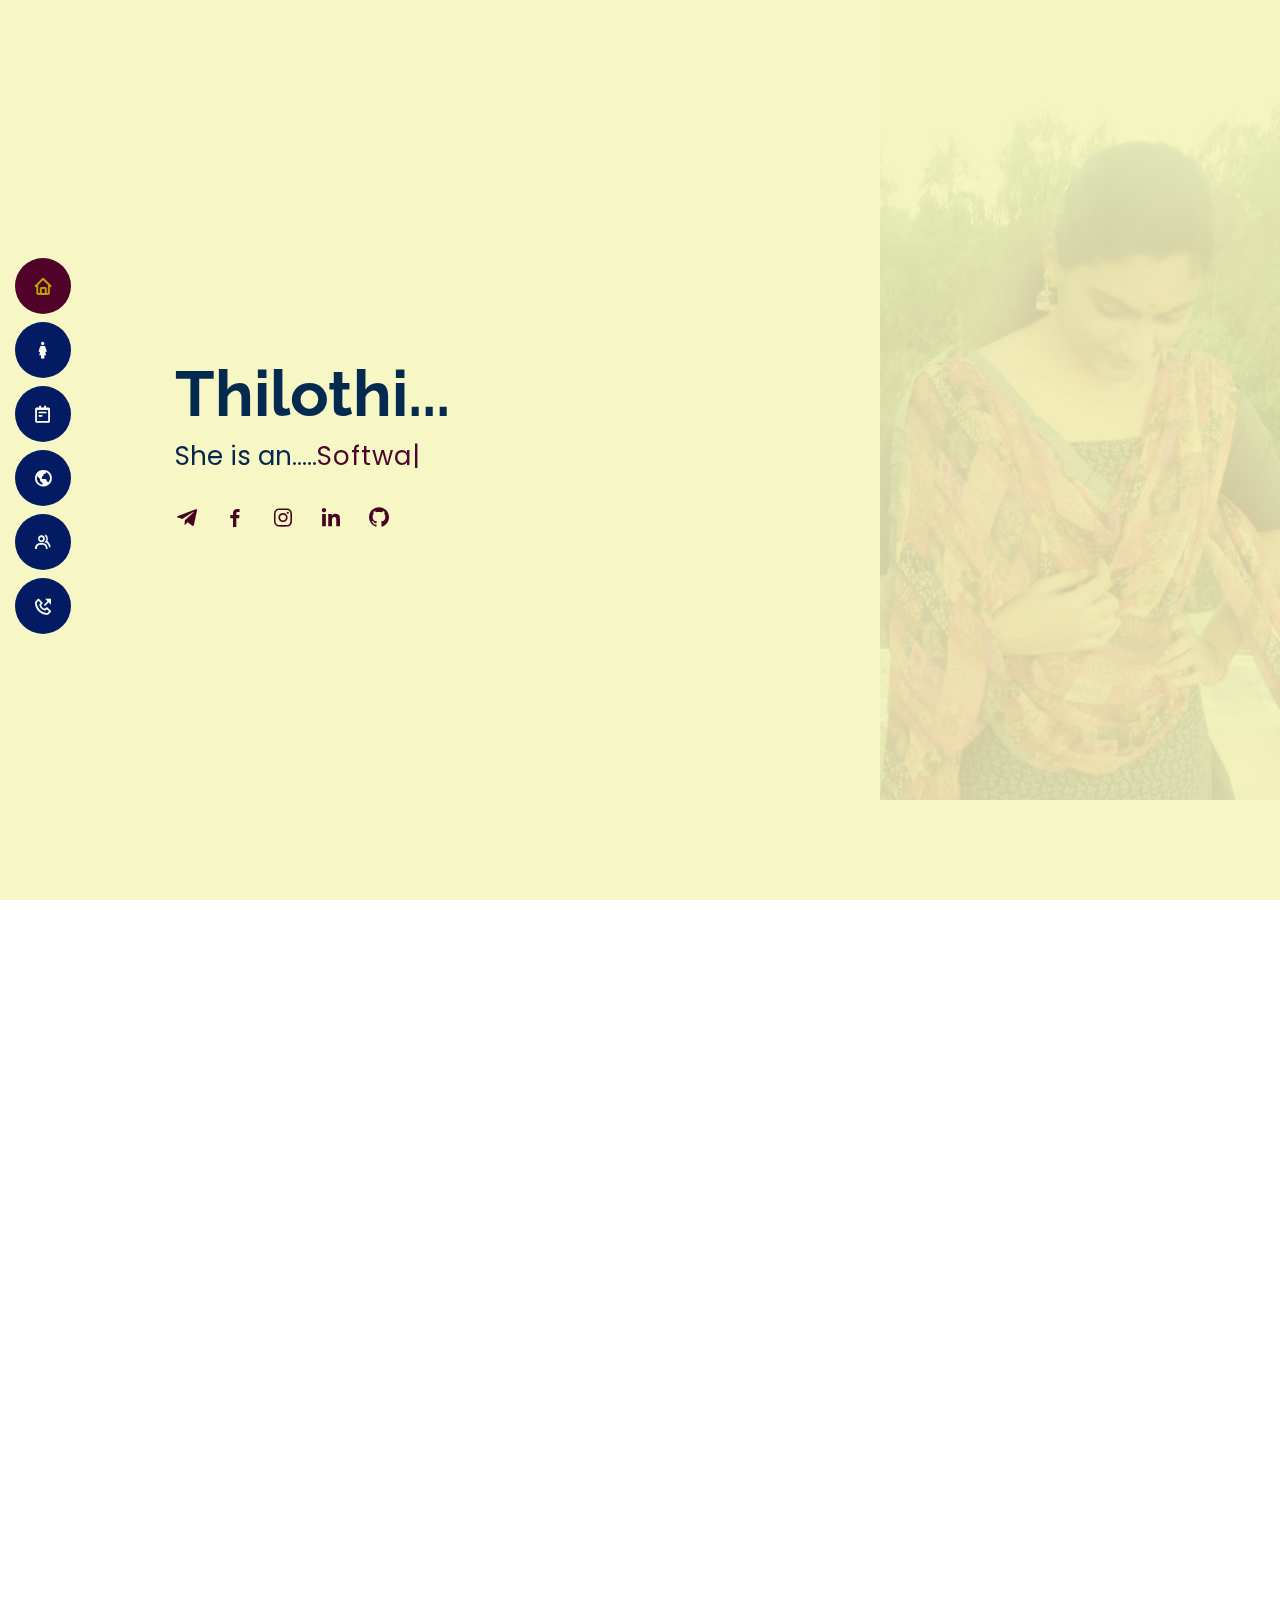
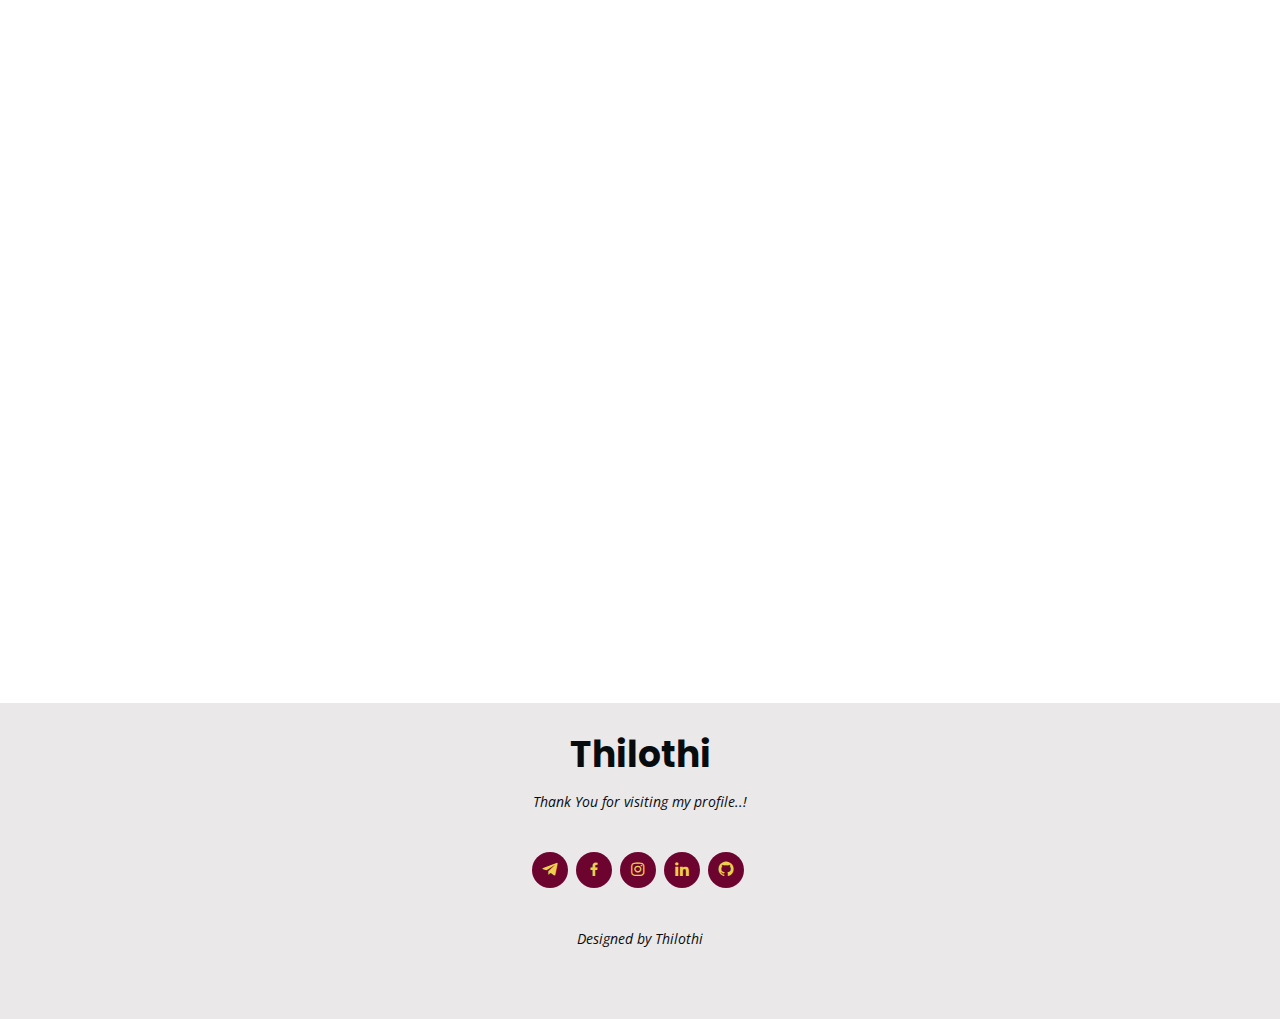
==== index.html @ 29515447 "upd" ====
<!DOCTYPE html>
<html lang="en">

<head>
  <meta charset="utf-8">
  <meta content="width=device-width, initial-scale=1.0" name="viewport">

  <title>MyResume</title>
  <meta content="" name="description">
  <meta content="" name="keywords">

  <!-- Favicons -->
  <link href="../static/assets/img/apple-touch-icon.3.jpg" rel="icon">
  <link href="../static/assets/img/apple-touch-icon.png" rel="apple-touch-icon">

  <!-- Google Fonts -->
  <link
    href="https://fonts.googleapis.com/css?family=Open+Sans:300,300i,400,400i,600,600i,700,700i|Raleway:300,300i,400,400i,500,500i,600,600i,700,700i|Poppins:300,300i,400,400i,500,500i,600,600i,700,700i"
    rel="stylesheet">

  <!-- Vendor CSS Files -->
  <link href="../static/assets/vendor/bootstrap/css/bootstrap.min.css" rel="stylesheet">
  <link href="../static/assets/vendor/icofont/icofont.min.css" rel="stylesheet">
  <link href="../static/assets/vendor/boxicons/css/boxicons.min.css" rel="stylesheet">
  <link href="../static/assets/vendor/venobox/venobox.css" rel="stylesheet">
  <link href="../static/assets/vendor/owl.carousel/assets/owl.carousel.min.css" rel="stylesheet">
  <link href="../static/assets/vendor/aos/aos.css" rel="stylesheet">

  <!-- Template Main CSS File -->
  <link href="../static/assets/css/style.css" rel="stylesheet">

  <!-- =======================================================
  * Template Name: MyResume - v2.2.1
  * Template URL: https://bootstrapmade.com/free-html-bootstrap-template-my-resume/
  * Author: BootstrapMade.com
  * License: https://bootstrapmade.com/license/
  ======================================================== -->
</head>

<body>

  <!-- ======= Mobile nav toggle button ======= -->
  <button type="button" class="mobile-nav-toggle d-xl-none"><i class="icofont-navigation-menu"></i></button>

  <!-- ======= Header ======= -->
  <header id="header" class="d-flex flex-column justify-content-center">

    <nav class="nav-menu">
      <ul>
        <li class="active"><a href="#hero"><i class="bx bx-home"></i> <span>Home</span></a></li>
        <li><a href="#about"><i class="bx bx-female"></i> <span>About</span></a></li>
        <li><a href="#resume"><i class="bx bx-notepad"></i> <span>Resume</span></a></li>
        <li><a href="#portfolio"><i class="bx bx-world"></i> <span>Portfolio</span></a></li>
        <li><a href="#testimonials"><i class="bx bx-group"></i> <span>Testimonials</span></a></li>
        <li><a href="#contact"><i class="bx bx-phone-outgoing"></i> <span>Contact</span></a></li>
      </ul>
    </nav><!-- .nav-menu -->

  </header><!-- End Header -->

  <!-- ======= Hero Section ======= -->
  <section id="hero" class="d-flex flex-column justify-content-center">
    <div class="container" data-aos="zoom-in" data-aos-delay="100">
      <h1>Thilothi...</h1>
      <p>She is an.....<span class="typed"
          data-typed-items="Software Engineer,Fullstack Developer,Designer, Photographer"></span></p>
      <div class="social-links">
        <a href="#" class="telegram"><i class="bx bxl-telegram"></i></a>
        <a href="https://www.facebook.com/thilothi.ravichandran" class="facebook"><i class="bx bxl-facebook"></i></a>
        <a href="https://instagram.com/mystical_dove_14?igshid=qk7fp48is6ob" class="instagram"><i
            class="bx bxl-instagram"></i></a>
        <a href="https://www.linkedin.com/in/thilothi-ravichandran-5655841b7" class="linkedin"><i
            class="bx bxl-linkedin"></i></a>
        <a href="https://github.com/Thilothi-R" class="Github"><i class="bx bxl-github"></i></a>
      </div>
    </div>
  </section><!-- End Hero -->

  <main id="main">

    <!-- ======= About Section ======= -->
    <section id="about" class="about">
      <div class="container" data-aos="fade-up">

        <div class="section-title">
          <h2><i class="icofont-qq icofont-2x"></i>About</h2>
          <p>My name is Thilothi.Iam completed my Bachelor of Engineering (ECE) in St.Joseph college of
            Engineering,Sriperumbudur.</p>
        </div>

        <div class="row">
          <div class="col-lg-4">
            <img src="../static/assets/img/profile.1.png" class="img-fluid" alt="">
          </div>
          <div class="col-lg-8 pt-4 pt-lg-0 content">
            <h3>FULLSTACK DEVELOPER</h3>
            <p>
              <i class="icofont-circled-right"></i>A full stack developer is a unicorn in the world of web development.
              <br>
              <i class="icofont-circled-right"></i> The full stack web developer must be an expert in front-end
              development, databases, and back-end development.<br>
              <i class="icofont-circled-right"></i>It is one of the hottest and trending jobs in the current job scene
              and will be there for the next few years.

            </p>
            <div class="row">
              <div class="col-lg-6">
                <ul>
                  <li><i class="icofont-dart"></i> <strong>Birthday:</strong> 4 SEP 2000</li>
                  <li><i class="icofont-dart"></i> <strong>Website:</strong> www.thilothi.com</li>
                  <li><i class="icofont-dart"></i> <strong>Phone:</strong>9876543210</li>
                  <li><i class="icofont-dart"></i> <strong>City:</strong>Thiruvarur</li>
                </ul>
              </div>
              <div class="col-lg-6">
                <ul>
                  <li><i class="icofont-dart"></i> <strong>Age:</strong> 20</li>
                  <li><i class="icofont-dart"></i> <strong>Degree:</strong>B.E(ECE)</li>
                  <li><i class="icofont-dart"></i> <strong>Email:</strong> email@thilothi.com</li>
                  <li><i class="icofont-dart"></i> <strong>Level:</strong>Fresher</li>
                </ul>
              </div>
            </div>
            <p>
              <i class="icofont-arrow-right"></i>I am a self-starter with strong interpersonal skills.<br>
              <i class="icofont-arrow-right"></i>I work efficiently both as an individual contributor as well as along
              with a team. <br>
              <i class="icofont-arrow-right"></i> I am a quick learner and believe in learning from my mistakes for I
              strongly feel that this virtue will take me ahead in life and career.</i>
            </p>
          </div>
        </div>

      </div>
    </section><!-- End About Section -->

    <!-- ======= Facts Section ======= -->
    <section id="facts" class="facts">
      <div class="container" data-aos="fade-up">

        <div class="section-title">
          <h2><i class="icofont-lens"></i> Facts</h2>
          <p>Here...You know about me little bit more...!!</p>
        </div>

        <div class="row">

          <div class="col-lg-3 col-md-6">
            <div class="count-box">
              <i class="icofont-simple-smile"></i>
              <p> <strong>Strength</strong></p>
              <p>Creativity <br>Versatility<br>Flexibility<br>Focused <br>Versatility</p>
            </div>
          </div>

          <div class="col-lg-3 col-md-6 mt-5 mt-md-0">
            <div class="count-box">
              <i class="icofont-stuck-out-tongue"></i>
              <p> <strong>Weakness</strong></p>
              <p>Too detail oriented <br>Too sensitive</p>
            </div>
          </div>

          <div class="col-lg-3 col-md-6 mt-5 mt-lg-0">
            <div class="count-box">
              <i class="icofont-heart-eyes"></i>
              <p> <strong>Interests</strong></p>
              <p>Music <br>Travel <br>Cooking</p>
            </div>
          </div>

          <div class="col-lg-3 col-md-6 mt-5 mt-lg-0">
            <div class="count-box">
              <i class="icofont-win-trophy"></i>
              <p> <strong>Sports</strong></p>
              <p>Tennis player <br>swimmer <br>chess player</p>
            </div>
          </div>

        </div>

      </div>
    </section><!-- End Facts Section -->

    <!-- ======= Skills Section ======= -->
    <section id="skills" class="skills section-bg">
      <div class="container" data-aos="fade-up">

        <div class="section-title">
          <h2><i class="icofont-molecule icofont-2x"></i> Skills</h2>
          <p>Skills are the expertise or talent needed in order to do a job or task. Job skills allow you to do a
            particular job and life skills help you through everyday tasks. There are many different types of skills
            that can help you succeed at all aspects of your life whether it's school, work, or even a sport or hobby.
          </p>
        </div>

        <div class="row skills-content">

          <div class="col-lg-6">

            <div class="progress">
              <span class="skill">HTML 5<i class="val">100%</i></span>
              <div class="progress-bar-wrap">
                <div class="progress-bar" role="progressbar" aria-valuenow="100" aria-valuemin="0" aria-valuemax="100">
                </div>
              </div>
            </div>

            <div class="progress">
              <span class="skill">CSS 3<i class="val">90%</i></span>
              <div class="progress-bar-wrap">
                <div class="progress-bar" role="progressbar" aria-valuenow="90" aria-valuemin="0" aria-valuemax="100">
                </div>
              </div>
            </div>


            <div class="progress">
              <span class="skill">JavaScript <i class="val">75%</i></span>
              <div class="progress-bar-wrap">
                <div class="progress-bar" role="progressbar" aria-valuenow="75" aria-valuemin="0" aria-valuemax="100">
                </div>
              </div>
            </div>

          </div>

          <div class="col-lg-6">

            <div class="progress">
              <span class="skill">C <i class="val">80%</i></span>
              <div class="progress-bar-wrap">
                <div class="progress-bar" role="progressbar" aria-valuenow="80" aria-valuemin="0" aria-valuemax="100">
                </div>
              </div>
            </div>

            <div class="progress">
              <span class="skill">PYTHON<i class="val">90%</i></span>
              <div class="progress-bar-wrap">
                <div class="progress-bar" role="progressbar" aria-valuenow="90" aria-valuemin="0" aria-valuemax="100">
                </div>
              </div>
            </div>

            <div class="progress">
              <span class="skill">BOOTSTRAP 4<i class="val">80%</i></span>
              <div class="progress-bar-wrap">
                <div class="progress-bar" role="progressbar" aria-valuenow="55" aria-valuemin="0" aria-valuemax="100">
                </div>
              </div>
            </div>

          </div>

        </div>

      </div>
    </section><!-- End Skills Section -->

    <!-- ======= Resume Section ======= -->
    <section id="resume" class="resume">
      <div class="container" data-aos="fade-up">

        <div class="section-title">
          <h2> <i class="icofont-list"></i> Resume</h2>

        </div>

        <h3 class="resume-title">Sumary <i class="icofont-ui-file icofont-2x"></i></h3>
        <p><i class="icofont-clip"></i>I am a self-starter with strong interpersonal skills. I work efficiently both as
          an individual contributor as well as along with a team. I seek new challenges and try to think out-of-the-box
          while looking for creative solutions to a given problem. Besides the details given in my resume, I believe in
          character, values, vision, and action. I am a quick learner and believe in learning from my mistakes for I
          strongly feel that this virtue will take me ahead in life and career.</p>
        <div class="resume-item pb-0">
          <h4>Thilothi Ravichandran</h4>

          <ul>
            <li>Thiruvarur</li>
            <li>9876543210</li>
            <li>thilothiravi@gmail.com</li>
          </ul>
        </div>

        <h3 class="resume-title">Education <i class="icofont-institution icofont-2x"></i></h3>
        <div class="resume-item">
          <h4>St.Joseph college of Engineering</h4>
          <h5>2017 - 2021</h5>
          <p><em>Bachelor of Engineering</em></p>
          <p>Electronics and Communication Engineering</p>
        </div>
        <div class="resume-item">
          <h4>St.Theresa's Girls Higher Secondary School</h4>
          <h5>2016 - 2017</h5>
          <p>12 th standard</p>
          <p>Bio-Maths</p>
        </div>
        <div class="resume-item">
          <h4>St.Theresa's Girls Higher Secondary School</h4>
          <h5>2014 - 2015</h5>
          <p>10 th standard</p>
        </div>

        <h4 class="resume-title">Certificates<i class="icofont-royal icofont-2x"></i></h4>
        <div class="resume-item">
          <i class="icofont-badge"></i>workshop on mobile manufacturing <br>
          <i class="icofont-badge"></i>International Conference on IVC-RTEAIN <br>
          <i class="icofont-badge"></i>International Conference on ICETET <br>
          <i class="icofont-badge"></i>Internship in worksbot applications

        </div>

        <h4 class="resume-title">Personal Interests<i class="icofont-woman-bird icofont-2x"></i></h4>
        <div class="resume-item">
          <i class="icofont-bulb-alt"></i>workshop on mobile manufacturing<br>
          <i class="icofont-bulb-alt"></i>International Conference on IVC-RTEAIN<br>
          <i class="icofont-bulb-alt"></i>International Conference on ICETET<br>
          <i class="icofont-bulb-alt"></i>Internship in worksbot applications<br>
        </div>



      </div>

      </div>



    </section><!-- End Resume Section -->

    <!-- ======= Portfolio Section ======= -->
    <section id="portfolio" class="portfolio section-bg">
      <div class="container" data-aos="fade-up">

        <div class="section-title">
          <h2><i class="icofont-world"></i> Portfolio</h2>
          <p></p>
        </div>

        <div class="row">
          <div class="col-lg-12 d-flex justify-content-center" data-aos="fade-up" data-aos-delay="100">
            <ul id="portfolio-flters">

              <li data-filter=".filter-app">College</li>
              <li data-filter=".filter-app">Certificates</li>
              <li data-filter=".filter-card">travel</li>

            </ul>
          </div>
        </div>

        <div class="row portfolio-container" data-aos="fade-up" data-aos-delay="200">

          <div class="col-lg-4 col-md-6 portfolio-item filter-app">
            <div class="portfolio-wrap">
              <img src="../static/assets/img/portfolio/portfolio.1.jpg" class="img-fluid" alt="">
              <div class="portfolio-info">

                <p>pic 1</p>
                <div class="portfolio-links">
                  <a href="../static/assets/img/portfolio/portfolio.1.jpg" data-gall="portfolioGallery" class="venobox"
                    title="App 1"><i class="bx bx-plus"></i></a>
                  <a href="portfolio-details.html" data-gall="portfolioDetailsGallery" data-vbtype="iframe"
                    class="venobox" title="Portfolio Details"><i class="bx bx-link"></i></a>
                </div>
              </div>
            </div>
          </div>

          <div class="col-lg-4 col-md-6 portfolio-item filter-web">
            <div class="portfolio-wrap">
              <img src="../static/assets/img/portfolio/portfolio.1.1.jpg" class="img-fluid" alt="">
              <div class="portfolio-info">

                <p>pic 2</p>
                <div class="portfolio-links">
                  <a href="../static/assets/img/portfolio/portfolio.1.1.jpg" data-gall="portfolioGallery"
                    class="venobox" title="Web 3"><i class="bx bx-plus"></i></a>
                  <a href="portfolio-details.html" data-gall="portfolioDetailsGallery" data-vbtype="iframe"
                    class="venobox" title="Portfolio Details"><i class="bx bx-link"></i></a>
                </div>
              </div>
            </div>
          </div>
        </div>
        <div class="row portfolio-container" data-aos="fade-up" data-aos-delay="200">
          <div class="col-lg-4 col-md-6 portfolio-item filter-app">
            <div class="portfolio-wrap">
              <img src="../static/assets/img/portfolio/portfolio.2.jpg" class="img-fluid" alt="">
              <div class="portfolio-info">

                <p>pic 3</p>
                <div class="portfolio-links">
                  <a href="../static/assets/img/portfolio/portfolio.2.jpg" data-gall="portfolioGallery" class="venobox"
                    title="App 2"><i class="bx bx-plus"></i></a>
                  <a href="portfolio-details.html" data-gall="portfolioDetailsGallery" data-vbtype="iframe"
                    class="venobox" title="Portfolio Details"><i class="bx bx-link"></i></a>
                </div>
              </div>
            </div>
          </div>

          <div class="col-lg-4 col-md-6 portfolio-item filter-card">
            <div class="portfolio-wrap">
              <img src="../static/assets/img/portfolio/portfolio.4.jpg" class="img-fluid" alt="">
              <div class="portfolio-info">

                <p>pic 4</p>
                <div class="portfolio-links">
                  <a href="../static/assets/img/portfolio/portfolio.4.jpg" data-gall="portfolioGallery" class="venobox"
                    title="Card 2"><i class="bx bx-plus"></i></a>
                  <a href="portfolio-details.html" data-gall="portfolioDetailsGallery" data-vbtype="iframe"
                    class="venobox" title="Portfolio Details"><i class="bx bx-link"></i></a>
                </div>
              </div>
            </div>
          </div>

          <div class="col-lg-4 col-md-6 portfolio-item filter-web">
            <div class="portfolio-wrap">
              <img src="../static/assets/img/portfolio/portfolio.5.jpg" class="img-fluid" alt="">
              <div class="portfolio-info">

                <p>pic 5</p>
                <div class="portfolio-links">
                  <a href="../static/assets/img/portfolio/portfolio.5.jpg" data-gall="portfolioGallery" class="venobox"
                    title="Web 2"><i class="bx bx-plus"></i></a>
                  <a href="portfolio-details.html" data-gall="portfolioDetailsGallery" data-vbtype="iframe"
                    class="venobox" title="Portfolio Details"><i class="bx bx-link"></i></a>
                </div>
              </div>
            </div>
          </div>

          <div class="col-lg-4 col-md-6 portfolio-item filter-app">
            <div class="portfolio-wrap">
              <img src="../static/assets/img/portfolio/portfolio.6.jpg" class="img-fluid" alt="">
              <div class="portfolio-info">

                <p>pic 6</p>
                <div class="portfolio-links">
                  <a href="../static/assets/img/portfolio/portfolio.6.jpg" data-gall="portfolioGallery" class="venobox"
                    title="App 3"><i class="bx bx-plus"></i></a>
                  <a href="portfolio-details.html" data-gall="portfolioDetailsGallery" data-vbtype="iframe"
                    class="venobox" title="Portfolio Details"><i class="bx bx-link"></i></a>
                </div>
              </div>
            </div>
          </div>

          <div class="col-lg-4 col-md-6 portfolio-item filter-card">
            <div class="portfolio-wrap">
              <img src="../static/assets/img/portfolio/portfolio.7.jpg" class="img-fluid" alt="">
              <div class="portfolio-info">

                <p>pic 7</p>
                <div class="portfolio-links">
                  <a href="../static/assets/img/portfolio/portfolio.7.jpg" data-gall="portfolioGallery" class="venobox"
                    title="Card 1"><i class="bx bx-plus"></i></a>
                  <a href="portfolio-details.html" data-gall="portfolioDetailsGallery" data-vbtype="iframe"
                    class="venobox" title="Portfolio Details"><i class="bx bx-link"></i></a>
                </div>
              </div>
            </div>
          </div>

          <div class="col-lg-4 col-md-6 portfolio-item filter-card">
            <div class="portfolio-wrap">
              <img src="../static/assets/img/portfolio/portfolio.8.jpg" class="img-fluid" alt="">
              <div class="portfolio-info">

                <p>pic 8</p>
                <div class="portfolio-links">
                  <a href="../static/assets/img/portfolio/portfolio.8.jpg" data-gall="portfolioGallery" class="venobox"
                    title="Card 3"><i class="bx bx-plus"></i></a>
                  <a href="portfolio-details.html" data-gall="portfolioDetailsGallery" data-vbtype="iframe"
                    class="venobox" title="Portfolio Details"><i class="bx bx-link"></i></a>
                </div>
              </div>
            </div>
          </div>
        </div>
        <div class="row portfolio-container" data-aos="fade-up" data-aos-delay="200">
          <div class="col-lg-4 col-md-6 portfolio-item filter-card">
            <div class="portfolio-wrap">
              <img src="../static/assets/img/portfolio/portfolio.9.jpg" class="img-fluid" alt="">
              <div class="portfolio-info">

                <p>pic 9</p>
                <div class="portfolio-links">
                  <a href="../static/assets/img/portfolio/portfolio.9.jpg" data-gall="portfolioGallery" class="venobox"
                    title="Card 3"><i class="bx bx-plus"></i></a>
                  <a href="portfolio-details.html" data-gall="portfolioDetailsGallery" data-vbtype="iframe"
                    class="venobox" title="Portfolio Details"><i class="bx bx-link"></i></a>
                </div>
              </div>
            </div>
          </div>
        </div>






      </div>
    </section><!-- End Portfolio Section -->


    <!-- ======= Testimonials Section ======= -->
    <section id="testimonials" class="testimonials section-bg">
      <div class="container" data-aos="fade-up">

        <div class="section-title">
          <h2><i class="icofont-share"></i> Testimonials</h2>
        </div>

        <div class="owl-carousel testimonials-carousel" data-aos="zoom-in" data-aos-delay="100">

          <div class="testimonial-item">
            <img src="../static/assets/img/testimonials/testimonial.1.png" class="testimonial-img" alt="">
            <h3>Rubiya Banu</h3>
            <h4>Best friend-1</h4>
            <p>
              <i class="bx bxs-quote-alt-left quote-icon-left"></i>
              She is a partner in all my happiest and saddest memories..!
              <i class="bx bxs-quote-alt-right quote-icon-right"></i>
            </p>
          </div>

          <div class="testimonial-item">
            <img src="../static/assets/img/testimonials/testimonial.2.png" class="testimonial-img" alt="">
            <h3>Sandhiya</h3>
            <h4>Best friend-2</h4>
            <p>
              <i class="bx bxs-quote-alt-left quote-icon-left"></i>
              She is a partner in my college memories.Whatever happens..we always drop a smile in our face by doing
              silly things..!
              <i class="bx bxs-quote-alt-right quote-icon-right"></i>
            </p>
          </div>

          <div class="testimonial-item">
            <img src="../static/assets/img/testimonials/testimonial.3.png" class="testimonial-img" alt="">
            <h3>Sushma</h3>
            <h4>Best friend-3</h4>
            <p>
              <i class="bx bxs-quote-alt-left quote-icon-left"></i>
              She is one of the pillar in my life.Our school days are unforgettable..!
              <i class="bx bxs-quote-alt-right quote-icon-right"></i>
            </p>
          </div>

          <div class="testimonial-item">
            <img src="../static/assets/img/testimonials/testimonial.4.jpg" class="testimonial-img" alt="">
            <h3>Thanigachalam</h3>
            <h4>best friend -4</h4>
            <p>
              <i class="bx bxs-quote-alt-left quote-icon-left"></i>
              He is such a goodsoul in my life.Whenever i want a help ,he willtry his best..!
              <i class="bx bxs-quote-alt-right quote-icon-right"></i>
            </p>
          </div>



        </div>

      </div>
    </section><!-- End Testimonials Section -->

    <!-- ======= Contact Section ======= -->
    <section id="contact" class="contact">
      <div class="container" data-aos="fade-up">

        <div class="section-title">
          <h2><i class="icofont-phone"></i> Contact</h2>
        </div>

        <div class="row mt-1">

          <div class="col-lg-4">
            <div class="info">
              <div class="address">
                <i class="icofont-google-map"></i>
                <h4>Location:</h4>
                <p>Thiruvarur</p>
              </div>

              <div class="email">
                <i class="icofont-envelope"></i>
                <h4>Email:</h4>
                <p>thilothi@example.com</p>
              </div>

              <div class="phone">
                <i class="icofont-phone"></i>
                <h4>Call:</h4>
                <p>9876543210</p>
              </div>

            </div>

          </div>

          <div class="col-lg-8 mt-5 mt-lg-0">

            <form action="forms/contact.php" method="post" role="form" class="php-email-form">
              <div class="form-row">
                <div class="col-md-6 form-group">
                  <input type="text" name="name" class="form-control" id="name" placeholder="Your Name"
                    data-rule="minlen:4" data-msg="Please enter at least 4 chars" />
                  <div class="validate"></div>
                </div>
                <div class="col-md-6 form-group">
                  <input type="email" class="form-control" name="email" id="email" placeholder="Your Email"
                    data-rule="email" data-msg="Please enter a valid email" />
                  <div class="validate"></div>
                </div>
              </div>
              <div class="form-group">
                <input type="text" class="form-control" name="subject" id="subject" placeholder="Subject"
                  data-rule="minlen:4" data-msg="Please enter at least 8 chars of subject" />
                <div class="validate"></div>
              </div>
              <div class="form-group">
                <textarea class="form-control" name="message" rows="5" data-rule="required"
                  data-msg="Please write something for us" placeholder="Message"></textarea>
                <div class="validate"></div>
              </div>
              <div class="mb-3">
                <div class="loading">Loading</div>
                <div class="error-message"></div>
                <div class="sent-message">Your message has been sent. Thank you!</div>
              </div>
              <div class="text-center"><button type="submit">Send Message</button></div>
            </form>

          </div>

        </div>

      </div>
    </section><!-- End Contact Section -->

  </main><!-- End #main -->

  <!-- ======= Footer ======= -->
  <footer id="footer">
    <div class="container">
      <h3>Thilothi</h3>
      <p>Thank You for visiting my profile..!</p>
      <div class="social-links">
        <a href="#" class="telegram"><i class="bx bxl-telegram"></i></a>
        <a href="https://www.facebook.com/thilothi.ravichandran" class="facebook"><i class="bx bxl-facebook"></i></a>
        <a href="https://instagram.com/mystical_dove_14?igshid=qk7fp48is6ob" class="instagram"><i
            class="bx bxl-instagram"></i></a>
        <a href="https://www.linkedin.com/in/thilothi-ravichandran-5655841b7" class="linkedin"><i
            class="bx bxl-linkedin"></i></a>
        <a href="https://github.com/Thilothi-R" class="Github"><i class="bx bxl-github"></i></a>
      </div>

      <!-- All the links in the footer should remain intact. -->
      <!-- You can delete the links only if you purchased the pro version. -->
      <!-- Licensing information: [license-url] -->
      <!-- Purchase the pro version with working PHP/AJAX contact form: https://bootstrapmade.com/free-html-bootstrap-template-my-resume/ -->
      <p>Designed by Thilothi</p>
    </div>
    </div>
  </footer><!-- End Footer -->

  <a href="#" class="back-to-top"><i class="bx bx-up-arrow-alt"></i></a>
  <div id="preloader"></div>

  <!-- Vendor JS Files -->
  <script src="../static/assets/vendor/jquery/jquery.min.js"></script>
  <script src="../static/assets/vendor/bootstrap/js/bootstrap.bundle.min.js"></script>
  <script src="../static/assets/vendor/jquery.easing/jquery.easing.min.js"></script>
  <script src="../static/assets/vendor/php-email-form/validate.js"></script>
  <script src="../static/assets/vendor/waypoints/jquery.waypoints.min.js"></script>
  <script src="../static/assets/vendor/counterup/counterup.min.js"></script>
  <script src="../static/assets/vendor/isotope-layout/isotope.pkgd.min.js"></script>
  <script src="../static/assets/vendor/venobox/venobox.min.js"></script>
  <script src="../static/assets/vendor/owl.carousel/owl.carousel.min.js"></script>
  <script src="../static/assets/vendor/typed.js/typed.min.js"></script>
  <script src="../static/assets/vendor/aos/aos.js"></script>

  <!-- Template Main JS File -->
  <script src="../static/assets/js/main.js"></script>

</body>

</html>
---- static/assets/vendor/venobox/venobox.css ----
/* ------ venobox.css --------*/
.vbox-overlay *, .vbox-overlay *:before, .vbox-overlay *:after{
    -webkit-backface-visibility: hidden;
    -webkit-box-sizing:border-box;
    -moz-box-sizing:border-box;
    box-sizing:border-box;
}
.vbox-overlay * { 
    -webkit-backface-visibility: visible;
    backface-visibility: visible;
}
.vbox-overlay{
    display: -webkit-flex;
    display: flex;
    -webkit-flex-direction: column;
    flex-direction: column;
    -webkit-justify-content: center;
    justify-content: center;
    -webkit-align-items: center;
    align-items: center;
    position: fixed;
    left: 0;
    top: 0;
    bottom: 0;
    right: 0;
    z-index: 999999;
}

/* ----- navigation ----- */
.vbox-title{
    width: 100%;
    height: 40px;
    float: left;
    text-align: center;
    line-height: 28px;
    font-size: 12px;
    padding: 6px 50px;
    overflow: hidden;
    position: fixed;
    display: none;
    left: 0;
    z-index: 89;
}
.vbox-close{
    cursor: pointer;
    position: fixed;
    top: -1px;
    right: 0;
    width: 50px;
    height: 40px;
    padding: 6px;
    display: block;
    background-position:10px center;
    overflow: hidden;
    font-size: 24px;
    line-height: 1;
    text-align: center;
    z-index: 99;
}
.vbox-left{
    cursor: pointer;
    position: fixed;
    left: 0;
    height: 40px;
    overflow: hidden;
    line-height: 28px;
    font-size: 12px;
    z-index: 99;
    display: flex;
    align-items:center;
}
.vbox-num{
    display: inline-block;
    margin: 6px 0 6px 15px;
}
/* ----- Social share ----- */
.vbox-share{
    line-height: 28px;
    font-size: 12px;
    overflow: hidden;
    position: fixed;
    left: 0;
    z-index: 98;
    display: flex;
    align-items:center;
    justify-content: center;
    width: 100%;
    text-align: center;
}
.vbox-share svg{
    max-height: 28px;
    width: 28px;
    z-index: 10;
    margin-left: 12px;
    margin-top: 6px;
    margin-bottom: 6px;
    vertical-align: middle;
}


/* ----- navigation ARROWS ----- */
.vbox-next, .vbox-prev{
    position: fixed;
    top: 50%;
    margin-top: -15px;
    overflow: hidden;
    cursor: pointer;
    display: block;
    width: 45px;
    height: 45px;
    z-index: 99;
}
.vbox-next span, .vbox-prev span{
    position: relative;
    width: 20px;
    height: 20px;
    border: 2px solid transparent;
    border-top-color: #B6B6B6;
    border-right-color: #B6B6B6;
    text-indent: -100px;
    position: absolute;
    top: 8px;
    display: block;
}
.vbox-prev{
    left: 15px;
}
.vbox-next{
    right: 15px;
}
.vbox-prev span{
    left: 10px;
    -ms-transform: rotate(-135deg);
    -webkit-transform: rotate(-135deg);
    transform: rotate(-135deg);
}
.vbox-next span{
    -ms-transform: rotate(45deg);
    -webkit-transform: rotate(45deg);
    transform: rotate(45deg);
    right: 10px;
}
/* ------- inline window ------ */
.vbox-inline{
    width: 420px;
    height: 315px;
    height: 70vh;
    padding: 10px;
    background: #fff;
    margin: 0 auto;
    overflow: auto;
    text-align: left;
}
/* ------- Video & iFrames window ------ */
.venoframe{
    max-width: 100%;
    width: 100%;
    border: none;
    width: 100%;
    height: 260px;
    height: 70vh;
}
.venoframe.vbvid{
    height: 260px;
}
@media (min-width: 768px) {
    .venoframe, .vbox-inline{
        width: 90%;
        height: 360px;
        height: 70vh;
    }
    .venoframe.vbvid{
        width: 640px;
        height: 360px;
    }
}
@media (min-width: 992px) {
    .venoframe, .vbox-inline{
        max-width: 1200px;
        width: 80%;
        height: 540px;
        height: 70vh;
    }
    .venoframe.vbvid{
        width: 960px;
        height: 540px;
    }
}
/* 
Please do NOT edit this part! 
or at least read this note: http://i.imgur.com/7C0ws9e.gif
*/
.vbox-open{
    overflow: hidden;
}
.vbox-container{
    position: absolute;
    left: 0;
    right: 0;
    top: 0;
    bottom: 0;
    overflow-x: hidden;
    overflow-y: scroll;
    overflow-scrolling: touch;
    -webkit-overflow-scrolling: touch;
    z-index: 20;
    max-height: 100%;

}

.vbox-content{
    text-align: center;
    float: left;
    width: 100%;
    position: relative;
    overflow: hidden;
    padding: 20px 4%;
}
.vbox-container img{
    max-width: 100%;
    height: auto;
}
.vbox-figlio{
    box-shadow: 0 0 12px rgba(0,0,0,0.19), 0 6px 6px rgba(0,0,0,0.23);
    max-width: 100%;
    text-align: initial;
}
img.vbox-figlio{
    -webkit-user-select: none;
-khtml-user-select: none;
-moz-user-select: none;
-o-user-select: none;
user-select: none;
}
.vbox-content.swipe-left{
    margin-left: -200px !important;
}
.vbox-content.swipe-right{
    margin-left: 200px !important;
}
.vbox-animated{
    webkit-transition: margin 300ms ease-out;
    transition: margin 300ms ease-out;
}

/* ---------- preloader ----------
 * SPINKIT 
 * http://tobiasahlin.com/spinkit/
-------------------------------- */
.sk-double-bounce,.sk-rotating-plane{width:40px;height:40px;margin:40px auto}.sk-rotating-plane{background-color:#333;-webkit-animation:sk-rotatePlane 1.2s infinite ease-in-out;animation:sk-rotatePlane 1.2s infinite ease-in-out}@-webkit-keyframes sk-rotatePlane{0%{-webkit-transform:perspective(120px) rotateX(0) rotateY(0);transform:perspective(120px) rotateX(0) rotateY(0)}50%{-webkit-transform:perspective(120px) rotateX(-180.1deg) rotateY(0);transform:perspective(120px) rotateX(-180.1deg) rotateY(0)}100%{-webkit-transform:perspective(120px) rotateX(-180deg) rotateY(-179.9deg);transform:perspective(120px) rotateX(-180deg) rotateY(-179.9deg)}}@keyframes sk-rotatePlane{0%{-webkit-transform:perspective(120px) rotateX(0) rotateY(0);transform:perspective(120px) rotateX(0) rotateY(0)}50%{-webkit-transform:perspective(120px) rotateX(-180.1deg) rotateY(0);transform:perspective(120px) rotateX(-180.1deg) rotateY(0)}100%{-webkit-transform:perspective(120px) rotateX(-180deg) rotateY(-179.9deg);transform:perspective(120px) rotateX(-180deg) rotateY(-179.9deg)}}.sk-double-bounce{position:relative}.sk-double-bounce .sk-child{width:100%;height:100%;border-radius:50%;background-color:#333;opacity:.6;position:absolute;top:0;left:0;-webkit-animation:sk-doubleBounce 2s infinite ease-in-out;animation:sk-doubleBounce 2s infinite ease-in-out}.sk-chasing-dots .sk-child,.sk-spinner-pulse,.sk-three-bounce .sk-child{background-color:#333;border-radius:100%}.sk-double-bounce .sk-double-bounce2{-webkit-animation-delay:-1s;animation-delay:-1s}@-webkit-keyframes sk-doubleBounce{0%,100%{-webkit-transform:scale(0);transform:scale(0)}50%{-webkit-transform:scale(1);transform:scale(1)}}@keyframes sk-doubleBounce{0%,100%{-webkit-transform:scale(0);transform:scale(0)}50%{-webkit-transform:scale(1);transform:scale(1)}}.sk-wave{margin:40px auto;width:50px;height:40px;text-align:center;font-size:10px}.sk-wave .sk-rect{background-color:#333;height:100%;width:6px;display:inline-block;-webkit-animation:sk-waveStretchDelay 1.2s infinite ease-in-out;animation:sk-waveStretchDelay 1.2s infinite ease-in-out}.sk-wave .sk-rect1{-webkit-animation-delay:-1.2s;animation-delay:-1.2s}.sk-wave .sk-rect2{-webkit-animation-delay:-1.1s;animation-delay:-1.1s}.sk-wave .sk-rect3{-webkit-animation-delay:-1s;animation-delay:-1s}.sk-wave .sk-rect4{-webkit-animation-delay:-.9s;animation-delay:-.9s}.sk-wave .sk-rect5{-webkit-animation-delay:-.8s;animation-delay:-.8s}@-webkit-keyframes sk-waveStretchDelay{0%,100%,40%{-webkit-transform:scaleY(.4);transform:scaleY(.4)}20%{-webkit-transform:scaleY(1);transform:scaleY(1)}}@keyframes sk-waveStretchDelay{0%,100%,40%{-webkit-transform:scaleY(.4);transform:scaleY(.4)}20%{-webkit-transform:scaleY(1);transform:scaleY(1)}}.sk-wandering-cubes{margin:40px auto;width:40px;height:40px;position:relative}.sk-wandering-cubes .sk-cube{background-color:#333;width:10px;height:10px;position:absolute;top:0;left:0;-webkit-animation:sk-wanderingCube 1.8s ease-in-out -1.8s infinite both;animation:sk-wanderingCube 1.8s ease-in-out -1.8s infinite both}.sk-chasing-dots,.sk-spinner-pulse{width:40px;height:40px;margin:40px auto}.sk-wandering-cubes .sk-cube2{-webkit-animation-delay:-.9s;animation-delay:-.9s}@-webkit-keyframes sk-wanderingCube{0%{-webkit-transform:rotate(0);transform:rotate(0)}25%{-webkit-transform:translateX(30px) rotate(-90deg) scale(.5);transform:translateX(30px) rotate(-90deg) scale(.5)}50%{-webkit-transform:translateX(30px) translateY(30px) rotate(-179deg);transform:translateX(30px) translateY(30px) rotate(-179deg)}50.1%{-webkit-transform:translateX(30px) translateY(30px) rotate(-180deg);transform:translateX(30px) translateY(30px) rotate(-180deg)}75%{-webkit-transform:translateX(0) translateY(30px) rotate(-270deg) scale(.5);transform:translateX(0) translateY(30px) rotate(-270deg) scale(.5)}100%{-webkit-transform:rotate(-360deg);transform:rotate(-360deg)}}@keyframes sk-wanderingCube{0%{-webkit-transform:rotate(0);transform:rotate(0)}25%{-webkit-transform:translateX(30px) rotate(-90deg) scale(.5);transform:translateX(30px) rotate(-90deg) scale(.5)}50%{-webkit-transform:translateX(30px) translateY(30px) rotate(-179deg);transform:translateX(30px) translateY(30px) rotate(-179deg)}50.1%{-webkit-transform:translateX(30px) translateY(30px) rotate(-180deg);transform:translateX(30px) translateY(30px) rotate(-180deg)}75%{-webkit-transform:translateX(0) translateY(30px) rotate(-270deg) scale(.5);transform:translateX(0) translateY(30px) rotate(-270deg) scale(.5)}100%{-webkit-transform:rotate(-360deg);transform:rotate(-360deg)}}.sk-spinner-pulse{-webkit-animation:sk-pulseScaleOut 1s infinite ease-in-out;animation:sk-pulseScaleOut 1s infinite ease-in-out}@-webkit-keyframes sk-pulseScaleOut{0%{-webkit-transform:scale(0);transform:scale(0)}100%{-webkit-transform:scale(1);transform:scale(1);opacity:0}}@keyframes sk-pulseScaleOut{0%{-webkit-transform:scale(0);transform:scale(0)}100%{-webkit-transform:scale(1);transform:scale(1);opacity:0}}.sk-chasing-dots{position:relative;text-align:center;-webkit-animation:sk-chasingDotsRotate 2s infinite linear;animation:sk-chasingDotsRotate 2s infinite linear}.sk-chasing-dots .sk-child{width:60%;height:60%;display:inline-block;position:absolute;top:0;-webkit-animation:sk-chasingDotsBounce 2s infinite ease-in-out;animation:sk-chasingDotsBounce 2s infinite ease-in-out}.sk-chasing-dots .sk-dot2{top:auto;bottom:0;-webkit-animation-delay:-1s;animation-delay:-1s}@-webkit-keyframes sk-chasingDotsRotate{100%{-webkit-transform:rotate(360deg);transform:rotate(360deg)}}@keyframes sk-chasingDotsRotate{100%{-webkit-transform:rotate(360deg);transform:rotate(360deg)}}@-webkit-keyframes sk-chasingDotsBounce{0%,100%{-webkit-transform:scale(0);transform:scale(0)}50%{-webkit-transform:scale(1);transform:scale(1)}}@keyframes sk-chasingDotsBounce{0%,100%{-webkit-transform:scale(0);transform:scale(0)}50%{-webkit-transform:scale(1);transform:scale(1)}}.sk-three-bounce{margin:40px auto;width:80px;text-align:center}.sk-three-bounce .sk-child{width:20px;height:20px;display:inline-block;-webkit-animation:sk-three-bounce 1.4s ease-in-out 0s infinite both;animation:sk-three-bounce 1.4s ease-in-out 0s infinite both}.sk-circle .sk-child:before,.sk-fading-circle .sk-circle:before{display:block;border-radius:100%;content:'';background-color:#333}.sk-three-bounce .sk-bounce1{-webkit-animation-delay:-.32s;animation-delay:-.32s}.sk-three-bounce .sk-bounce2{-webkit-animation-delay:-.16s;animation-delay:-.16s}@-webkit-keyframes sk-three-bounce{0%,100%,80%{-webkit-transform:scale(0);transform:scale(0)}40%{-webkit-transform:scale(1);transform:scale(1)}}@keyframes sk-three-bounce{0%,100%,80%{-webkit-transform:scale(0);transform:scale(0)}40%{-webkit-transform:scale(1);transform:scale(1)}}.sk-circle{margin:40px auto;width:40px;height:40px;position:relative}.sk-circle .sk-child{width:100%;height:100%;position:absolute;left:0;top:0}.sk-circle .sk-child:before{margin:0 auto;width:15%;height:15%;-webkit-animation:sk-circleBounceDelay 1.2s infinite ease-in-out both;animation:sk-circleBounceDelay 1.2s infinite ease-in-out both}.sk-circle .sk-circle2{-webkit-transform:rotate(30deg);-ms-transform:rotate(30deg);transform:rotate(30deg)}.sk-circle .sk-circle3{-webkit-transform:rotate(60deg);-ms-transform:rotate(60deg);transform:rotate(60deg)}.sk-circle .sk-circle4{-webkit-transform:rotate(90deg);-ms-transform:rotate(90deg);transform:rotate(90deg)}.sk-circle .sk-circle5{-webkit-transform:rotate(120deg);-ms-transform:rotate(120deg);transform:rotate(120deg)}.sk-circle .sk-circle6{-webkit-transform:rotate(150deg);-ms-transform:rotate(150deg);transform:rotate(150deg)}.sk-circle .sk-circle7{-webkit-transform:rotate(180deg);-ms-transform:rotate(180deg);transform:rotate(180deg)}.sk-circle .sk-circle8{-webkit-transform:rotate(210deg);-ms-transform:rotate(210deg);transform:rotate(210deg)}.sk-circle .sk-circle9{-webkit-transform:rotate(240deg);-ms-transform:rotate(240deg);transform:rotate(240deg)}.sk-circle .sk-circle10{-webkit-transform:rotate(270deg);-ms-transform:rotate(270deg);transform:rotate(270deg)}.sk-circle .sk-circle11{-webkit-transform:rotate(300deg);-ms-transform:rotate(300deg);transform:rotate(300deg)}.sk-circle .sk-circle12{-webkit-transform:rotate(330deg);-ms-transform:rotate(330deg);transform:rotate(330deg)}.sk-circle .sk-circle2:before{-webkit-animation-delay:-1.1s;animation-delay:-1.1s}.sk-circle .sk-circle3:before{-webkit-animation-delay:-1s;animation-delay:-1s}.sk-circle .sk-circle4:before{-webkit-animation-delay:-.9s;animation-delay:-.9s}.sk-circle .sk-circle5:before{-webkit-animation-delay:-.8s;animation-delay:-.8s}.sk-circle .sk-circle6:before{-webkit-animation-delay:-.7s;animation-delay:-.7s}.sk-circle .sk-circle7:before{-webkit-animation-delay:-.6s;animation-delay:-.6s}.sk-circle .sk-circle8:before{-webkit-animation-delay:-.5s;animation-delay:-.5s}.sk-circle .sk-circle9:before{-webkit-animation-delay:-.4s;animation-delay:-.4s}.sk-circle .sk-circle10:before{-webkit-animation-delay:-.3s;animation-delay:-.3s}.sk-circle .sk-circle11:before{-webkit-animation-delay:-.2s;animation-delay:-.2s}.sk-circle .sk-circle12:before{-webkit-animation-delay:-.1s;animation-delay:-.1s}@-webkit-keyframes sk-circleBounceDelay{0%,100%,80%{-webkit-transform:scale(0);transform:scale(0)}40%{-webkit-transform:scale(1);transform:scale(1)}}@keyframes sk-circleBounceDelay{0%,100%,80%{-webkit-transform:scale(0);transform:scale(0)}40%{-webkit-transform:scale(1);transform:scale(1)}}.sk-cube-grid{width:40px;height:40px;margin:40px auto}.sk-cube-grid .sk-cube{width:33.33%;height:33.33%;background-color:#333;float:left;-webkit-animation:sk-cubeGridScaleDelay 1.3s infinite ease-in-out;animation:sk-cubeGridScaleDelay 1.3s infinite ease-in-out}.sk-cube-grid .sk-cube1{-webkit-animation-delay:.2s;animation-delay:.2s}.sk-cube-grid .sk-cube2{-webkit-animation-delay:.3s;animation-delay:.3s}.sk-cube-grid .sk-cube3{-webkit-animation-delay:.4s;animation-delay:.4s}.sk-cube-grid .sk-cube4{-webkit-animation-delay:.1s;animation-delay:.1s}.sk-cube-grid .sk-cube5{-webkit-animation-delay:.2s;animation-delay:.2s}.sk-cube-grid .sk-cube6{-webkit-animation-delay:.3s;animation-delay:.3s}.sk-cube-grid .sk-cube7{-webkit-animation-delay:0ms;animation-delay:0ms}.sk-cube-grid .sk-cube8{-webkit-animation-delay:.1s;animation-delay:.1s}.sk-cube-grid .sk-cube9{-webkit-animation-delay:.2s;animation-delay:.2s}@-webkit-keyframes sk-cubeGridScaleDelay{0%,100%,70%{-webkit-transform:scale3D(1,1,1);transform:scale3D(1,1,1)}35%{-webkit-transform:scale3D(0,0,1);transform:scale3D(0,0,1)}}@keyframes sk-cubeGridScaleDelay{0%,100%,70%{-webkit-transform:scale3D(1,1,1);transform:scale3D(1,1,1)}35%{-webkit-transform:scale3D(0,0,1);transform:scale3D(0,0,1)}}.sk-fading-circle{margin:40px auto;width:40px;height:40px;position:relative}.sk-fading-circle .sk-circle{width:100%;height:100%;position:absolute;left:0;top:0}.sk-fading-circle .sk-circle:before{margin:0 auto;width:15%;height:15%;-webkit-animation:sk-circleFadeDelay 1.2s infinite ease-in-out both;animation:sk-circleFadeDelay 1.2s infinite ease-in-out both}.sk-fading-circle .sk-circle2{-webkit-transform:rotate(30deg);-ms-transform:rotate(30deg);transform:rotate(30deg)}.sk-fading-circle .sk-circle3{-webkit-transform:rotate(60deg);-ms-transform:rotate(60deg);transform:rotate(60deg)}.sk-fading-circle .sk-circle4{-webkit-transform:rotate(90deg);-ms-transform:rotate(90deg);transform:rotate(90deg)}.sk-fading-circle .sk-circle5{-webkit-transform:rotate(120deg);-ms-transform:rotate(120deg);transform:rotate(120deg)}.sk-fading-circle .sk-circle6{-webkit-transform:rotate(150deg);-ms-transform:rotate(150deg);transform:rotate(150deg)}.sk-fading-circle .sk-circle7{-webkit-transform:rotate(180deg);-ms-transform:rotate(180deg);transform:rotate(180deg)}.sk-fading-circle .sk-circle8{-webkit-transform:rotate(210deg);-ms-transform:rotate(210deg);transform:rotate(210deg)}.sk-fading-circle .sk-circle9{-webkit-transform:rotate(240deg);-ms-transform:rotate(240deg);transform:rotate(240deg)}.sk-fading-circle .sk-circle10{-webkit-transform:rotate(270deg);-ms-transform:rotate(270deg);transform:rotate(270deg)}.sk-fading-circle .sk-circle11{-webkit-transform:rotate(300deg);-ms-transform:rotate(300deg);transform:rotate(300deg)}.sk-fading-circle .sk-circle12{-webkit-transform:rotate(330deg);-ms-transform:rotate(330deg);transform:rotate(330deg)}.sk-fading-circle .sk-circle2:before{-webkit-animation-delay:-1.1s;animation-delay:-1.1s}.sk-fading-circle .sk-circle3:before{-webkit-animation-delay:-1s;animation-delay:-1s}.sk-fading-circle .sk-circle4:before{-webkit-animation-delay:-.9s;animation-delay:-.9s}.sk-fading-circle .sk-circle5:before{-webkit-animation-delay:-.8s;animation-delay:-.8s}.sk-fading-circle .sk-circle6:before{-webkit-animation-delay:-.7s;animation-delay:-.7s}.sk-fading-circle .sk-circle7:before{-webkit-animation-delay:-.6s;animation-delay:-.6s}.sk-fading-circle .sk-circle8:before{-webkit-animation-delay:-.5s;animation-delay:-.5s}.sk-fading-circle .sk-circle9:before{-webkit-animation-delay:-.4s;animation-delay:-.4s}.sk-fading-circle .sk-circle10:before{-webkit-animation-delay:-.3s;animation-delay:-.3s}.sk-fading-circle .sk-circle11:before{-webkit-animation-delay:-.2s;animation-delay:-.2s}.sk-fading-circle .sk-circle12:before{-webkit-animation-delay:-.1s;animation-delay:-.1s}@-webkit-keyframes sk-circleFadeDelay{0%,100%,39%{opacity:0}40%{opacity:1}}@keyframes sk-circleFadeDelay{0%,100%,39%{opacity:0}40%{opacity:1}}.sk-folding-cube{margin:40px auto;width:40px;height:40px;position:relative;-webkit-transform:rotateZ(45deg);transform:rotateZ(45deg)}.sk-folding-cube .sk-cube{float:left;width:50%;height:50%;position:relative;-webkit-transform:scale(1.1);-ms-transform:scale(1.1);transform:scale(1.1)}.sk-folding-cube .sk-cube:before{content:'';position:absolute;top:0;left:0;width:100%;height:100%;background-color:#333;-webkit-animation:sk-foldCubeAngle 2.4s infinite linear both;animation:sk-foldCubeAngle 2.4s infinite linear both;-webkit-transform-origin:100% 100%;-ms-transform-origin:100% 100%;transform-origin:100% 100%}.sk-folding-cube .sk-cube2{-webkit-transform:scale(1.1) rotateZ(90deg);transform:scale(1.1) rotateZ(90deg)}.sk-folding-cube .sk-cube3{-webkit-transform:scale(1.1) rotateZ(180deg);transform:scale(1.1) rotateZ(180deg)}.sk-folding-cube .sk-cube4{-webkit-transform:scale(1.1) rotateZ(270deg);transform:scale(1.1) rotateZ(270deg)}.sk-folding-cube .sk-cube2:before{-webkit-animation-delay:.3s;animation-delay:.3s}.sk-folding-cube .sk-cube3:before{-webkit-animation-delay:.6s;animation-delay:.6s}.sk-folding-cube .sk-cube4:before{-webkit-animation-delay:.9s;animation-delay:.9s}@-webkit-keyframes sk-foldCubeAngle{0%,10%{-webkit-transform:perspective(140px) rotateX(-180deg);transform:perspective(140px) rotateX(-180deg);opacity:0}25%,75%{-webkit-transform:perspective(140px) rotateX(0);transform:perspective(140px) rotateX(0);opacity:1}100%,90%{-webkit-transform:perspective(140px) rotateY(180deg);transform:perspective(140px) rotateY(180deg);opacity:0}}@keyframes sk-foldCubeAngle{0%,10%{-webkit-transform:perspective(140px) rotateX(-180deg);transform:perspective(140px) rotateX(-180deg);opacity:0}25%,75%{-webkit-transform:perspective(140px) rotateX(0);transform:perspective(140px) rotateX(0);opacity:1}100%,90%{-webkit-transform:perspective(140px) rotateY(180deg);transform:perspective(140px) rotateY(180deg);opacity:0}}
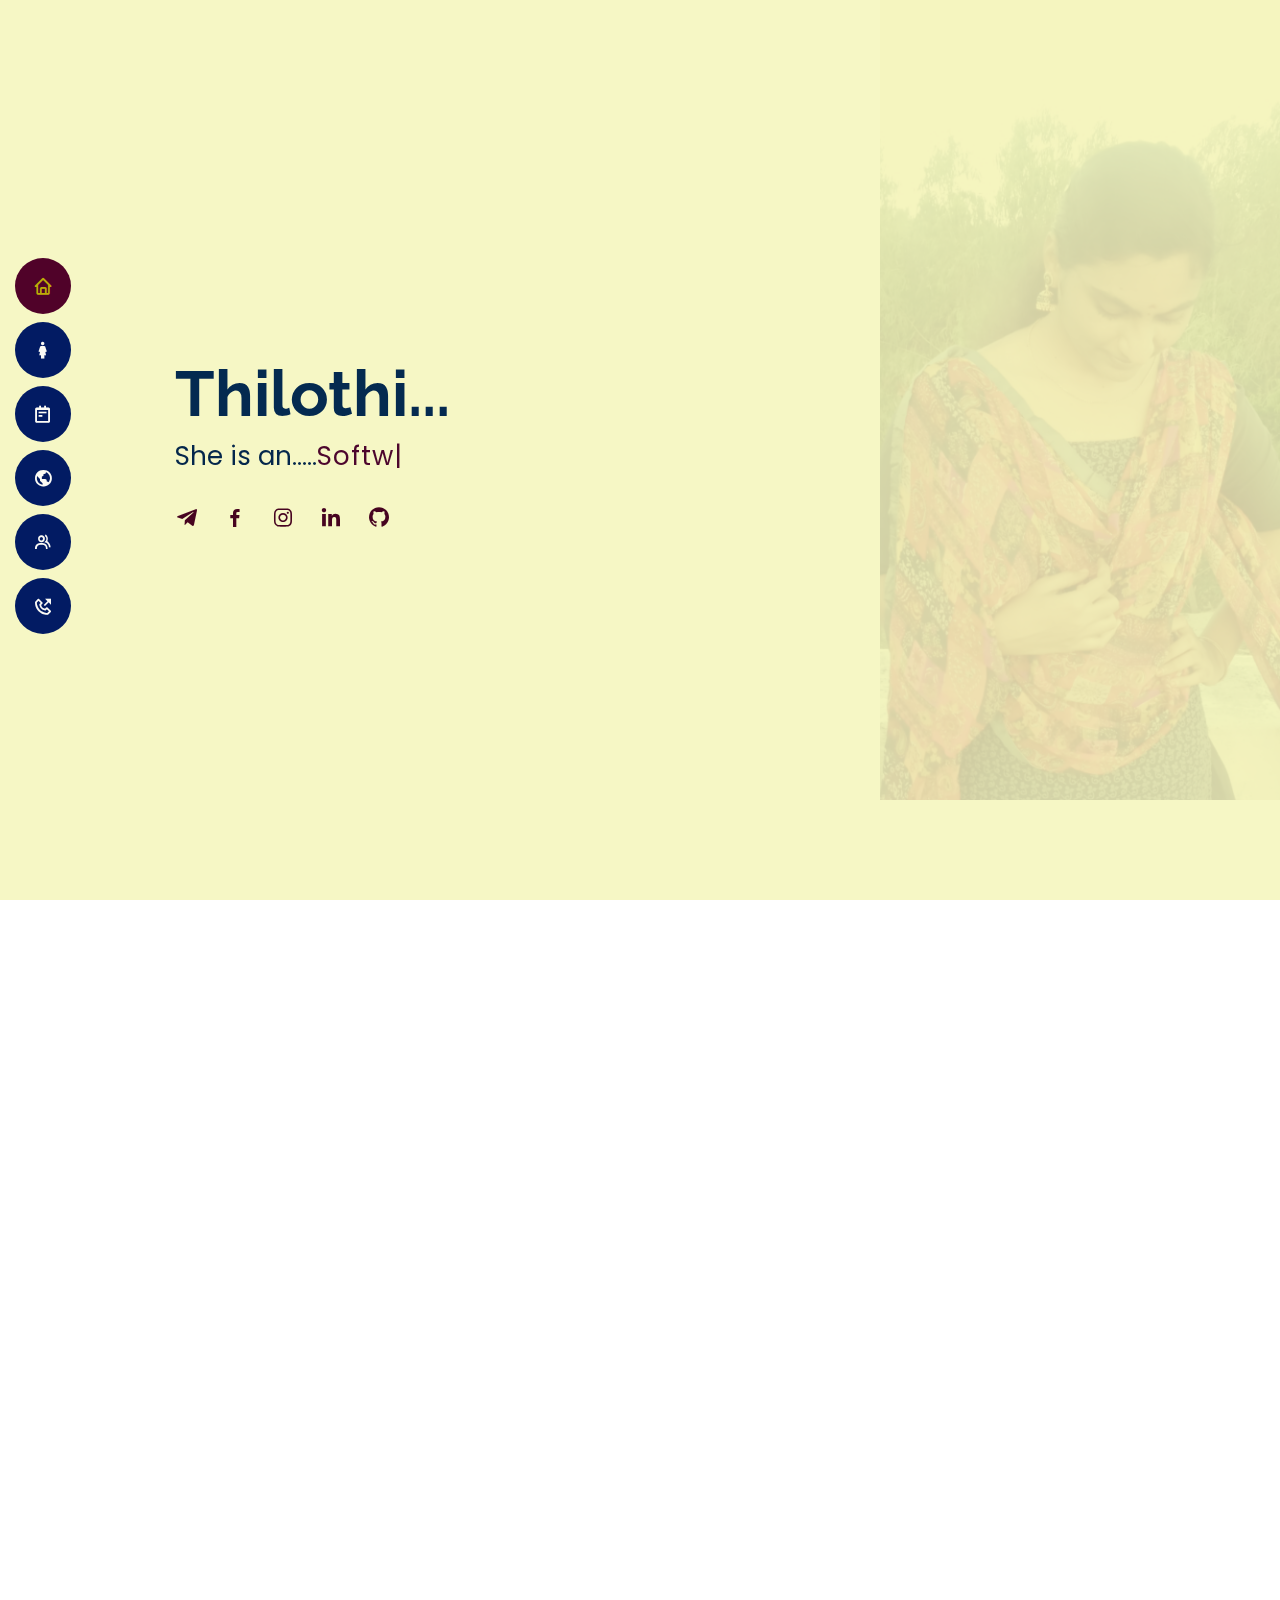
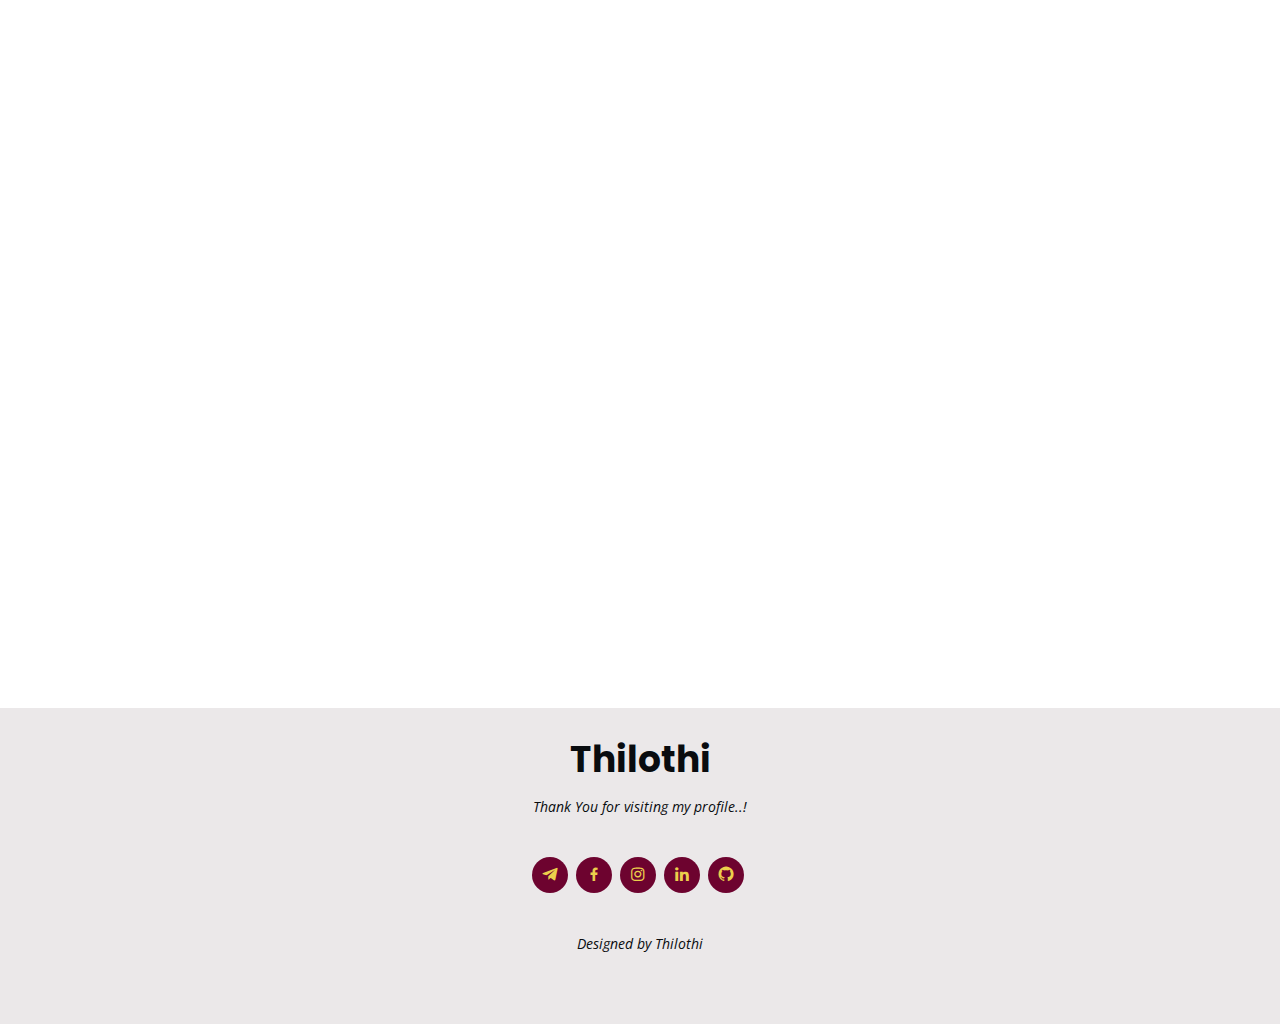
==== commit 1e890b2f: "updt" ====
--- a/index.html
+++ b/index.html
@@ -370,7 +370,7 @@
 
           <div class="col-lg-4 col-md-6 portfolio-item filter-web">
             <div class="portfolio-wrap">
-              <img src="../static/assets/img/portfolio/portfolio.1.1.jpg" class="img-fluid" alt="">
+              <img src="../repo-2/ static/assets/img/portfolio/portfolio.1.1.jpg" class="img-fluid" alt="">
               <div class="portfolio-info">
 
                 <p>pic 2</p>
@@ -385,6 +385,23 @@
           </div>
         </div>
         <div class="row portfolio-container" data-aos="fade-up" data-aos-delay="200">
+          <div class="col-lg-4 col-md-6 portfolio-item filter-card">
+            <div class="portfolio-wrap">
+              <img src="../static/assets/img/portfolio/portfolio.9.jpg" class="img-fluid" alt="">
+              <div class="portfolio-info">
+
+                <p>pic 9</p>
+                <div class="portfolio-links">
+                  <a href="../static/assets/img/portfolio/portfolio.9.jpg" data-gall="portfolioGallery" class="venobox"
+                    title="Card 3"><i class="bx bx-plus"></i></a>
+                  <a href="portfolio-details.html" data-gall="portfolioDetailsGallery" data-vbtype="iframe"
+                    class="venobox" title="Portfolio Details"><i class="bx bx-link"></i></a>
+                </div>
+              </div>
+            </div>
+          </div>
+        </div>
+        <div class="row portfolio-container" data-aos="fade-up" data-aos-delay="200">
           <div class="col-lg-4 col-md-6 portfolio-item filter-app">
             <div class="portfolio-wrap">
               <img src="../static/assets/img/portfolio/portfolio.2.jpg" class="img-fluid" alt="">
@@ -433,21 +450,7 @@
             </div>
           </div>
 
-          <div class="col-lg-4 col-md-6 portfolio-item filter-app">
-            <div class="portfolio-wrap">
-              <img src="../static/assets/img/portfolio/portfolio.6.jpg" class="img-fluid" alt="">
-              <div class="portfolio-info">
-
-                <p>pic 6</p>
-                <div class="portfolio-links">
-                  <a href="../static/assets/img/portfolio/portfolio.6.jpg" data-gall="portfolioGallery" class="venobox"
-                    title="App 3"><i class="bx bx-plus"></i></a>
-                  <a href="portfolio-details.html" data-gall="portfolioDetailsGallery" data-vbtype="iframe"
-                    class="venobox" title="Portfolio Details"><i class="bx bx-link"></i></a>
-                </div>
-              </div>
-            </div>
-          </div>
+         
 
           <div class="col-lg-4 col-md-6 portfolio-item filter-card">
             <div class="portfolio-wrap">
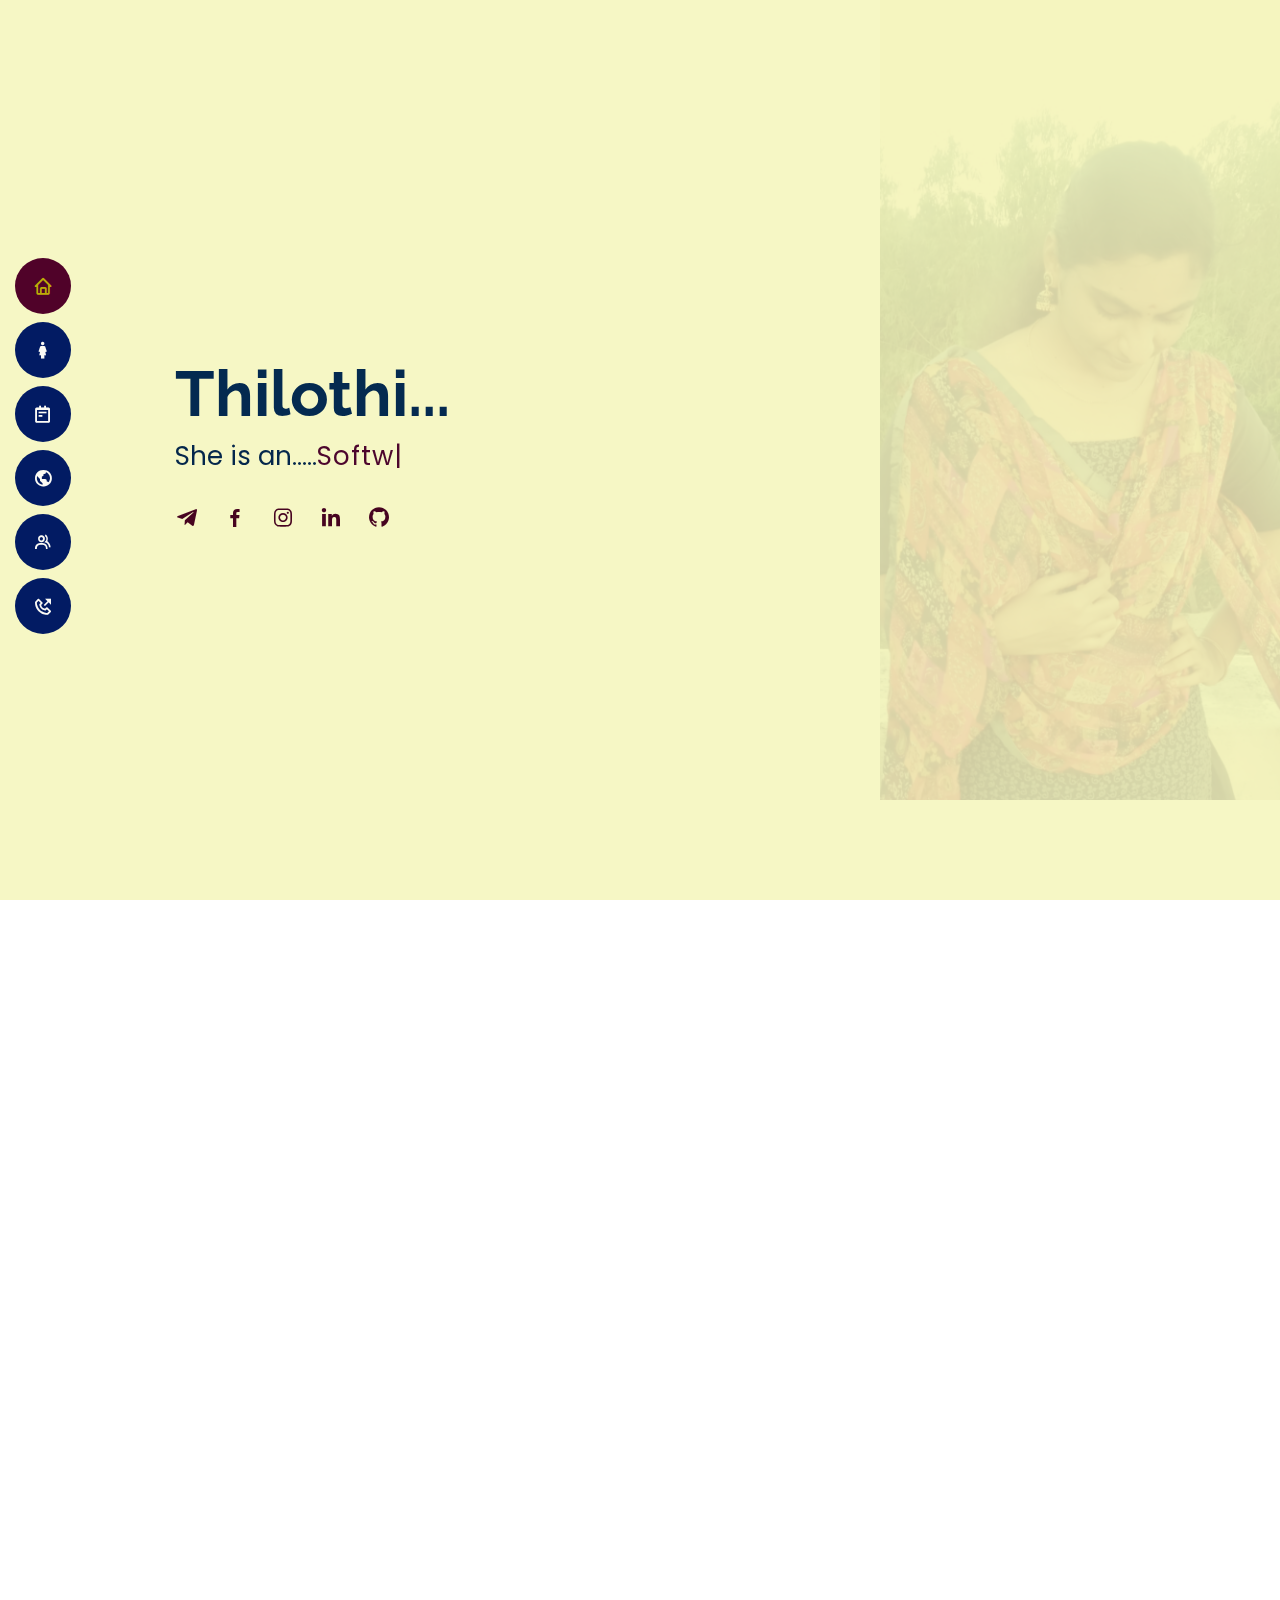
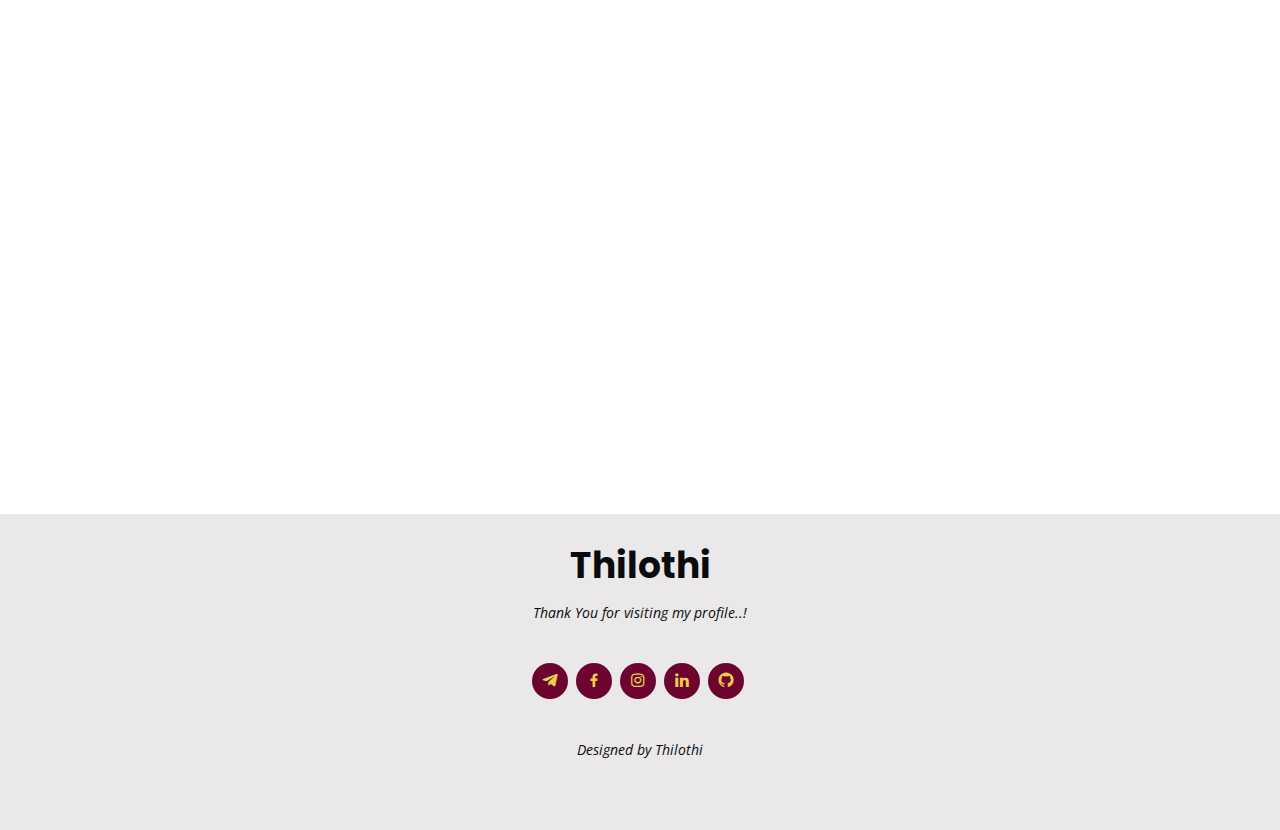
==== commit 2bf666cd: "up" ====
--- a/index.html
+++ b/index.html
@@ -370,7 +370,7 @@
 
           <div class="col-lg-4 col-md-6 portfolio-item filter-web">
             <div class="portfolio-wrap">
-              <img src="../repo-2/ static/assets/img/portfolio/portfolio.1.1.jpg" class="img-fluid" alt="">
+              <img src="../static/assets/img/portfolio/portfolio.1.1.jpg" class="img-fluid" alt="">
               <div class="portfolio-info">
 
                 <p>pic 2</p>
@@ -484,23 +484,7 @@
             </div>
           </div>
         </div>
-        <div class="row portfolio-container" data-aos="fade-up" data-aos-delay="200">
-          <div class="col-lg-4 col-md-6 portfolio-item filter-card">
-            <div class="portfolio-wrap">
-              <img src="../static/assets/img/portfolio/portfolio.9.jpg" class="img-fluid" alt="">
-              <div class="portfolio-info">
-
-                <p>pic 9</p>
-                <div class="portfolio-links">
-                  <a href="../static/assets/img/portfolio/portfolio.9.jpg" data-gall="portfolioGallery" class="venobox"
-                    title="Card 3"><i class="bx bx-plus"></i></a>
-                  <a href="portfolio-details.html" data-gall="portfolioDetailsGallery" data-vbtype="iframe"
-                    class="venobox" title="Portfolio Details"><i class="bx bx-link"></i></a>
-                </div>
-              </div>
-            </div>
-          </div>
-        </div>
+        
 
 
 
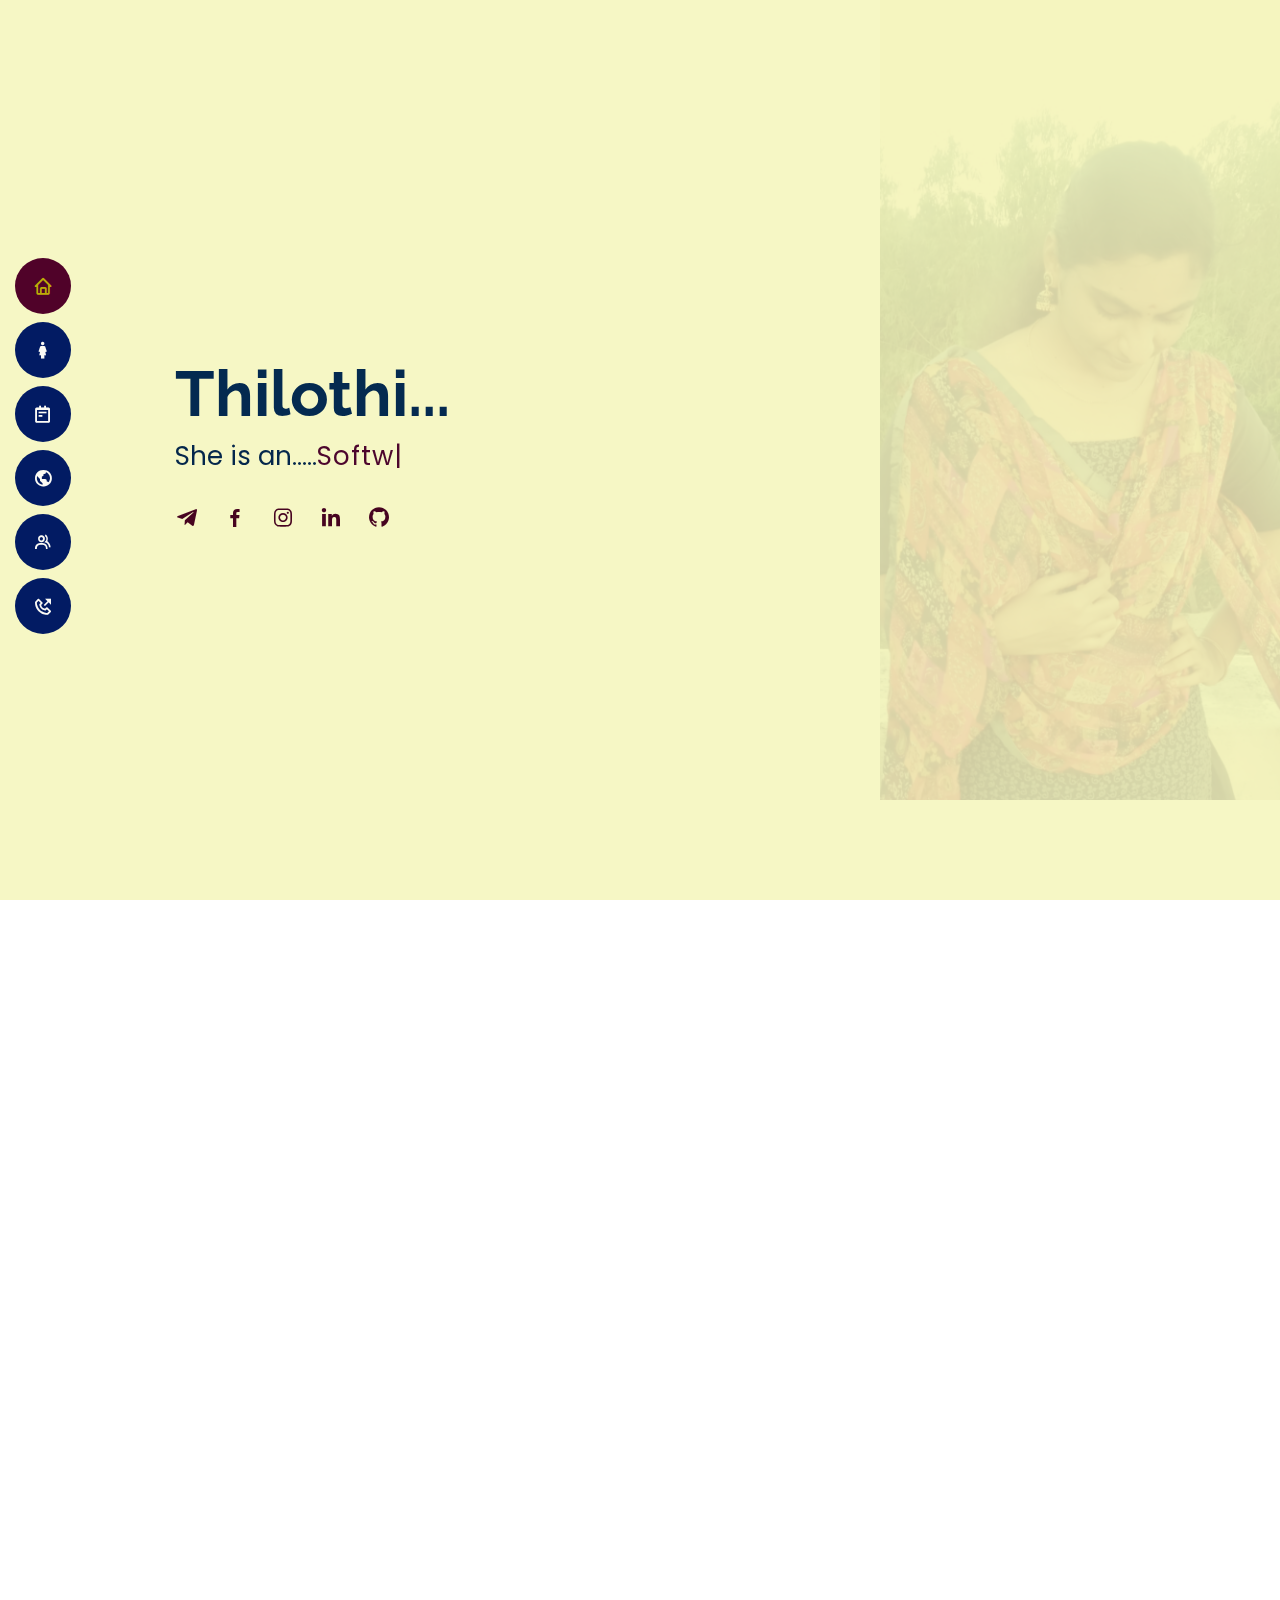
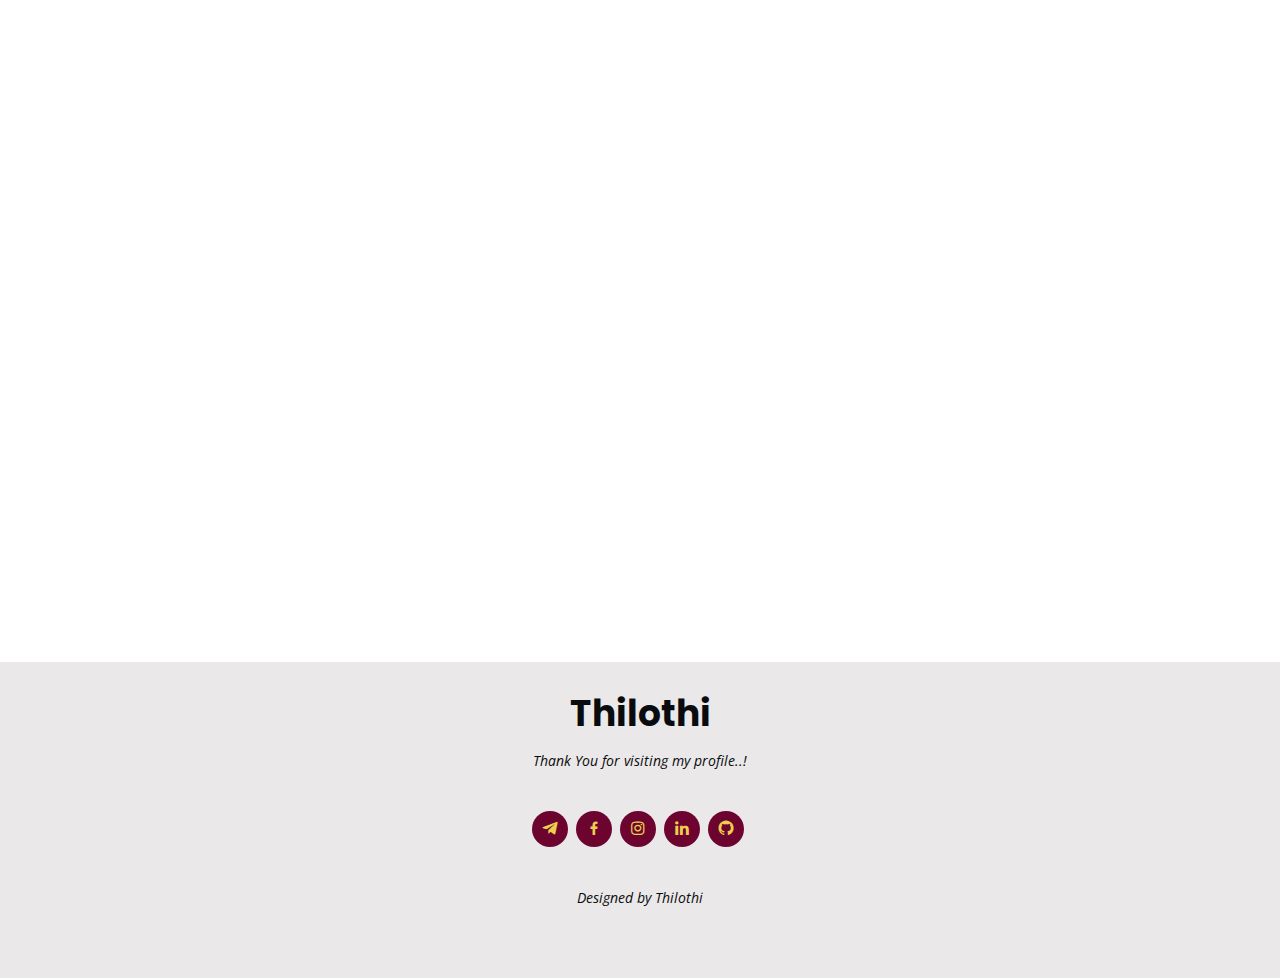
==== commit 9db88ae7: "ud" ====
--- a/index.html
+++ b/index.html
@@ -384,21 +384,43 @@
             </div>
           </div>
         </div>
+        <div class="row">
+          <div class="col-lg-12 d-flex justify-content-center" data-aos="fade-up" data-aos-delay="100">
+            <ul id="portfolio-flters">
+
+              
+              <li data-filter=".filter-app">Certificates</li>
+             
+
+            </ul>
+          </div>
+        </div>
         <div class="row portfolio-container" data-aos="fade-up" data-aos-delay="200">
-          <div class="col-lg-4 col-md-6 portfolio-item filter-card">
-            <div class="portfolio-wrap">
-              <img src="../static/assets/img/portfolio/portfolio.9.jpg" class="img-fluid" alt="">
-              <div class="portfolio-info">
-
-                <p>pic 9</p>
-                <div class="portfolio-links">
-                  <a href="../static/assets/img/portfolio/portfolio.9.jpg" data-gall="portfolioGallery" class="venobox"
-                    title="Card 3"><i class="bx bx-plus"></i></a>
-                  <a href="portfolio-details.html" data-gall="portfolioDetailsGallery" data-vbtype="iframe"
-                    class="venobox" title="Portfolio Details"><i class="bx bx-link"></i></a>
-                </div>
-              </div>
-            </div>
+          <div class="col-lg-4 col-md-6 portfolio-item filter-app">
+           <div class="portfolio-wrap">
+             <img src="../static/assets/img/portfolio/portfolio.9.jpg" class="img-fluid" alt="">
+             <div class="portfolio-info">
+
+              <p>pic 1</p>
+              <div class="portfolio-links">
+                <a href="../static/assets/img/portfolio/portfolio.9.jpg" data-gall="portfolioGallery" class="venobox"
+                  title="App 1"><i class="bx bx-plus"></i></a>
+                <a href="portfolio-details.html" data-gall="portfolioDetailsGallery" data-vbtype="iframe"
+                  class="venobox" title="Portfolio Details"><i class="bx bx-link"></i></a>
+              </div>
+            </div>
+          </div>
+         </div>
+        </div>
+        <div class="row">
+          <div class="col-lg-12 d-flex justify-content-center" data-aos="fade-up" data-aos-delay="100">
+            <ul id="portfolio-flters">
+
+           
+              
+              <li data-filter=".filter-card">travel</li>
+
+            </ul>
           </div>
         </div>
         <div class="row portfolio-container" data-aos="fade-up" data-aos-delay="200">
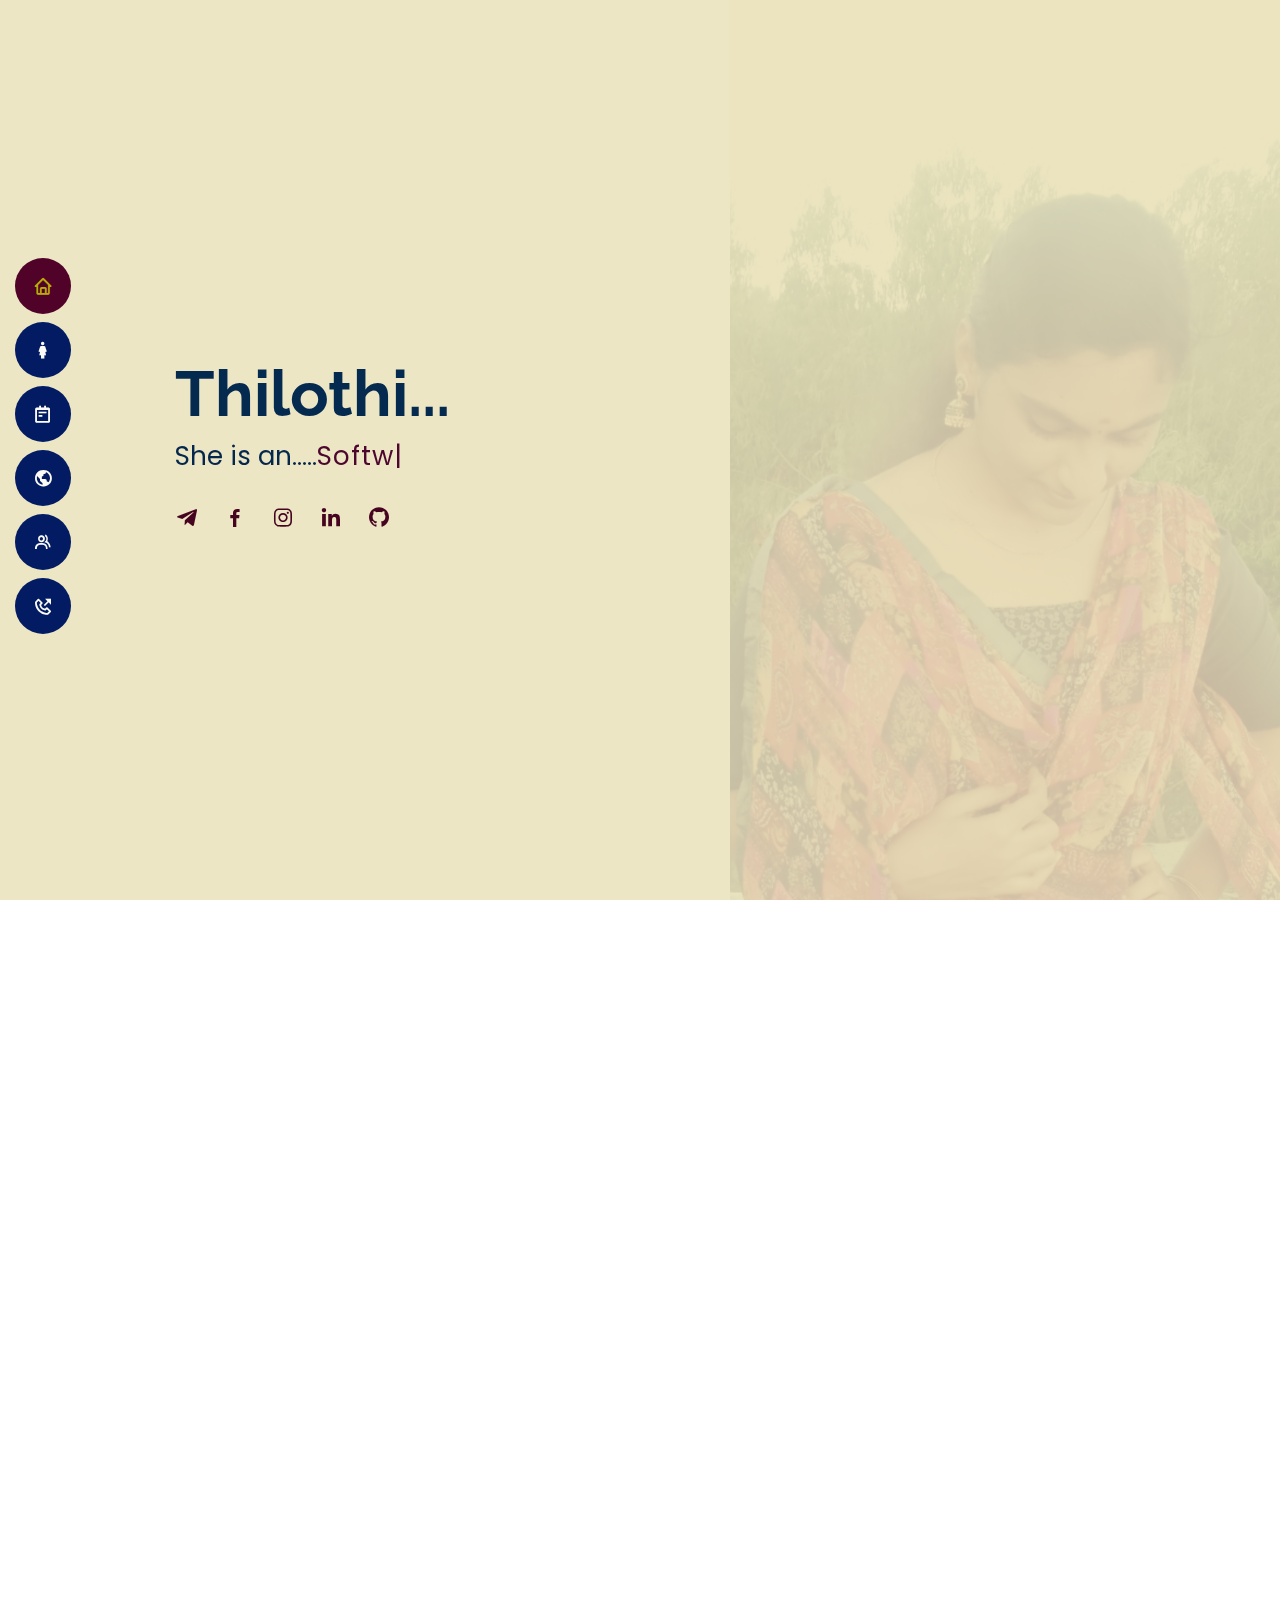
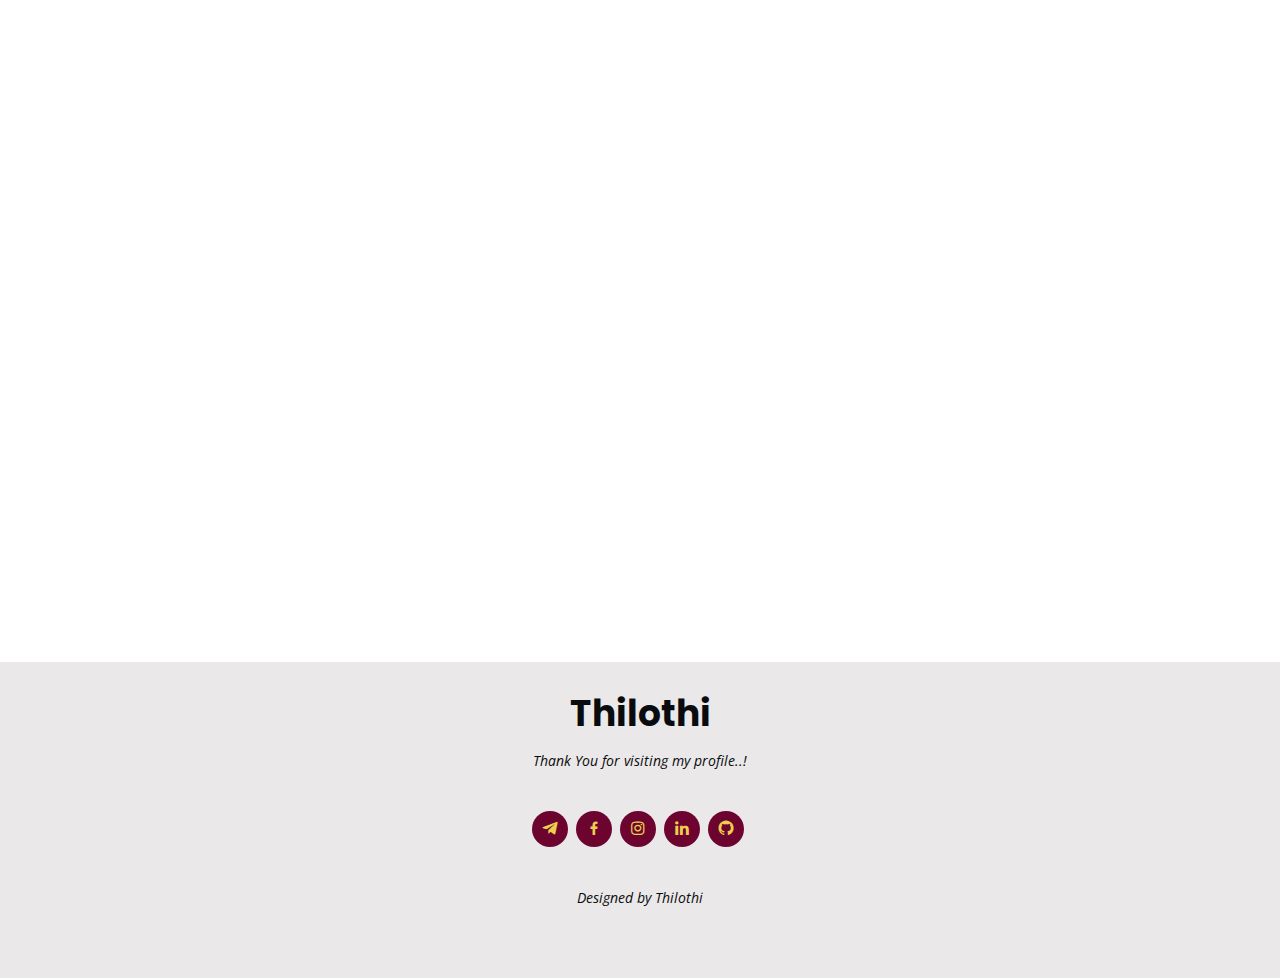
==== commit 05ce663e: "u" ====
--- a/index.html
+++ b/index.html
@@ -267,7 +267,7 @@
 
         </div>
 
-        <h3 class="resume-title">Sumary <i class="icofont-ui-file icofont-2x"></i></h3>
+        <h3 class="resume-title">Summary <i class="icofont-ui-file icofont-2x"></i></h3>
         <p><i class="icofont-clip"></i>I am a self-starter with strong interpersonal skills. I work efficiently both as
           an individual contributor as well as along with a team. I seek new challenges and try to think out-of-the-box
           while looking for creative solutions to a given problem. Besides the details given in my resume, I believe in
@@ -343,8 +343,7 @@
             <ul id="portfolio-flters">
 
               <li data-filter=".filter-app">College</li>
-              <li data-filter=".filter-app">Certificates</li>
-              <li data-filter=".filter-card">travel</li>
+
 
             </ul>
           </div>
@@ -388,36 +387,54 @@
           <div class="col-lg-12 d-flex justify-content-center" data-aos="fade-up" data-aos-delay="100">
             <ul id="portfolio-flters">
 
-              
+
               <li data-filter=".filter-app">Certificates</li>
-             
+
 
             </ul>
           </div>
         </div>
         <div class="row portfolio-container" data-aos="fade-up" data-aos-delay="200">
           <div class="col-lg-4 col-md-6 portfolio-item filter-app">
-           <div class="portfolio-wrap">
-             <img src="../static/assets/img/portfolio/portfolio.9.jpg" class="img-fluid" alt="">
-             <div class="portfolio-info">
-
-              <p>pic 1</p>
-              <div class="portfolio-links">
-                <a href="../static/assets/img/portfolio/portfolio.9.jpg" data-gall="portfolioGallery" class="venobox"
-                  title="App 1"><i class="bx bx-plus"></i></a>
-                <a href="portfolio-details.html" data-gall="portfolioDetailsGallery" data-vbtype="iframe"
-                  class="venobox" title="Portfolio Details"><i class="bx bx-link"></i></a>
-              </div>
-            </div>
-          </div>
-         </div>
-        </div>
+            <div class="portfolio-wrap">
+              <img src="../static/assets/img/portfolio/portfolio.9.jpg" class="img-fluid" alt="">
+              <div class="portfolio-info">
+
+                <p>pic 9</p>
+                <div class="portfolio-links">
+                  <a href="../static/assets/img/portfolio/portfolio.9.jpg" data-gall="portfolioGallery" class="venobox"
+                    title="App 1"><i class="bx bx-plus"></i></a>
+                  <a href="portfolio-details.html" data-gall="portfolioDetailsGallery" data-vbtype="iframe"
+                    class="venobox" title="Portfolio Details"><i class="bx bx-link"></i></a>
+                </div>
+              </div>
+            </div>
+          </div>
+
+          <div class="col-lg-4 col-md-6 portfolio-item filter-app">
+            <div class="portfolio-wrap">
+              <img src="../static/assets/img/portfolio/portfolio.10.jpg" class="img-fluid" alt="">
+              <div class="portfolio-info">
+
+                <p>pic 10</p>
+                <div class="portfolio-links">
+                  <a href="../static/assets/img/portfolio/portfolio.10.jpg" data-gall="portfolioGallery" class="venobox"
+                    title="App 1"><i class="bx bx-plus"></i></a>
+                  <a href="portfolio-details.html" data-gall="portfolioDetailsGallery" data-vbtype="iframe"
+                    class="venobox" title="Portfolio Details"><i class="bx bx-link"></i></a>
+                </div>
+              </div>
+            </div>
+          </div>
+
+        </div>
+
         <div class="row">
           <div class="col-lg-12 d-flex justify-content-center" data-aos="fade-up" data-aos-delay="100">
             <ul id="portfolio-flters">
 
-           
-              
+
+
               <li data-filter=".filter-card">travel</li>
 
             </ul>
@@ -472,7 +489,7 @@
             </div>
           </div>
 
-         
+
 
           <div class="col-lg-4 col-md-6 portfolio-item filter-card">
             <div class="portfolio-wrap">
@@ -506,7 +523,7 @@
             </div>
           </div>
         </div>
-        
+
 
 
 
--- a/static/assets/css/style.css
+++ b/static/assets/css/style.css
@@ -246,10 +246,10 @@
 --------------------------------------------------------------*/
 #hero {
   width: 100%;
-  height: 100vh;
+  height:100vh;
   background: url("../img/img.1.png") top right no-repeat;
-  background-size: 400px;
-  position: relative;
+  background-size: 550px
+  
 }
 
 @media (min-width: 992px) {
@@ -260,7 +260,7 @@
 
 #hero:before {
   content: "";
-  background: rgba(244, 245, 183, 0.8);
+  background: rgba(231, 224, 183, 0.8);
   position: absolute;
   bottom: 0;
   top: 0;
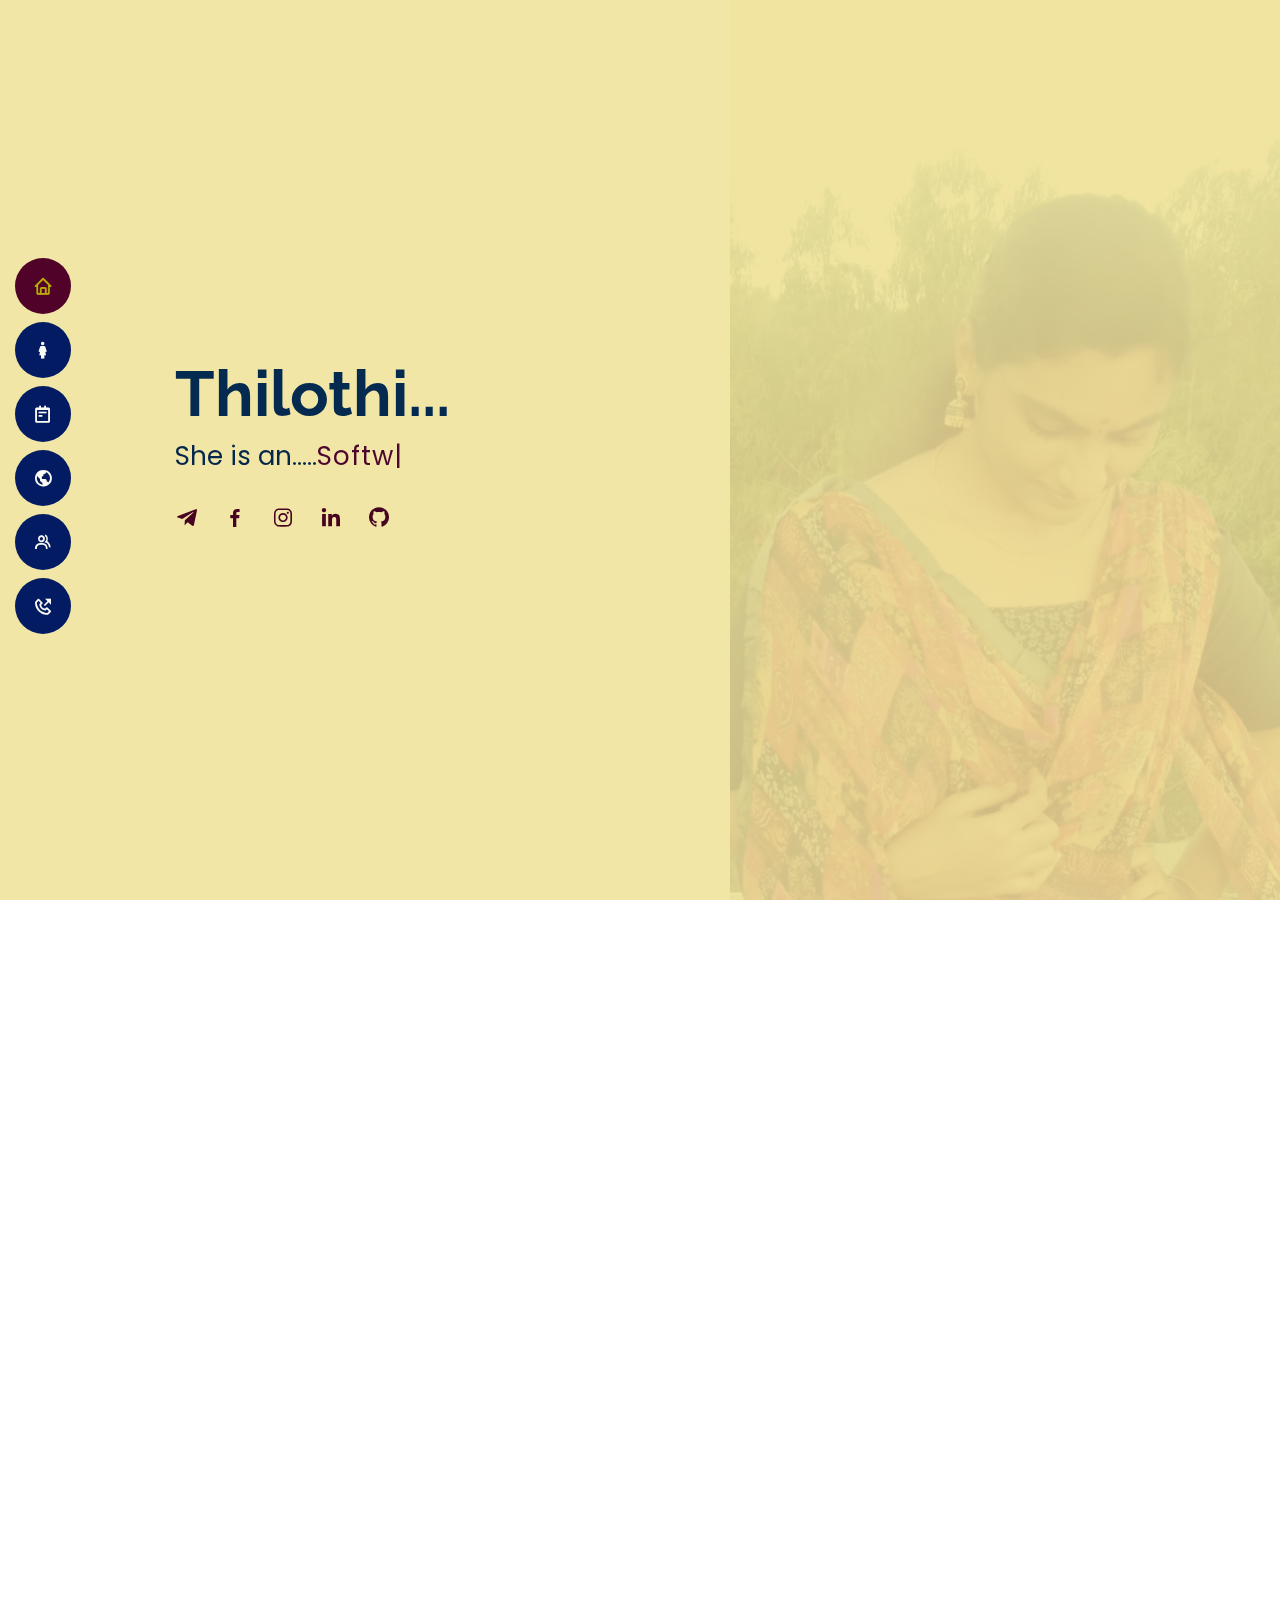
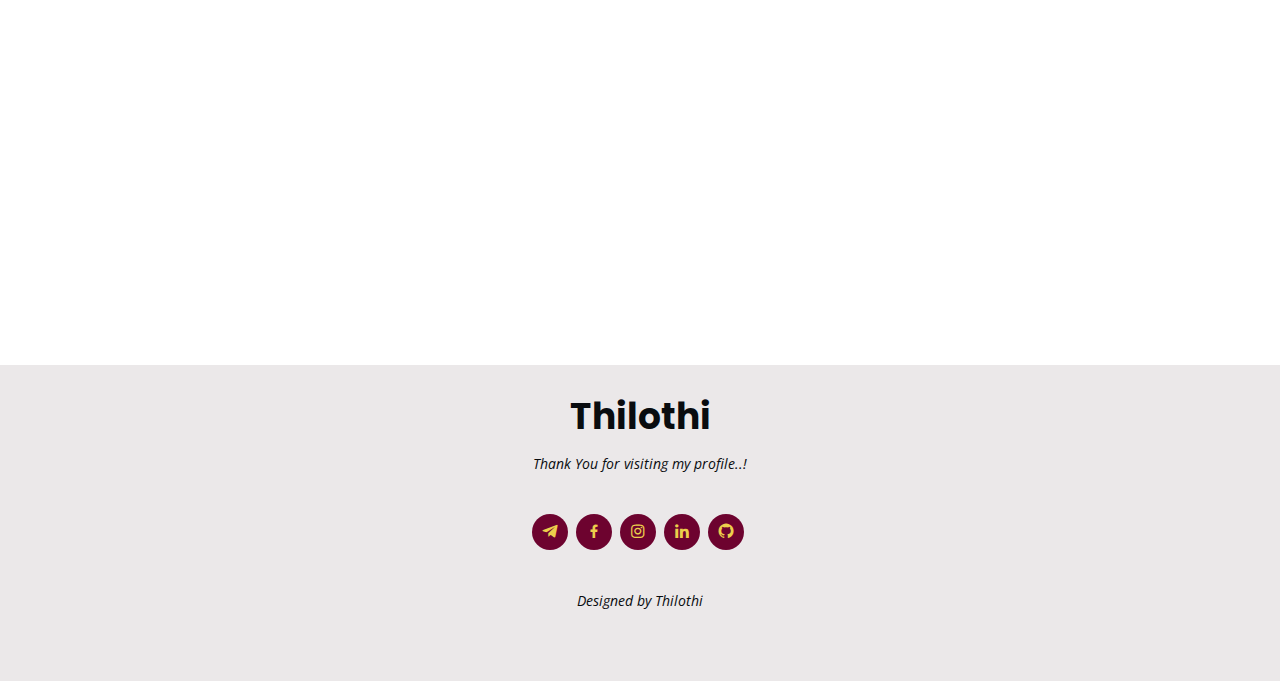
==== commit 5c7496f3: "Update index.html" ====
--- a/index.html
+++ b/index.html
@@ -84,13 +84,13 @@
 
         <div class="section-title">
           <h2><i class="icofont-qq icofont-2x"></i>About</h2>
-          <p>My name is Thilothi.Iam completed my Bachelor of Engineering (ECE) in St.Joseph college of
+          <p>My name is Thilothi.I am completed my Bachelor of Engineering (ECE) in St.Joseph college of
             Engineering,Sriperumbudur.</p>
         </div>
 
         <div class="row">
           <div class="col-lg-4">
-            <img src="../static/assets/img/profile.1.png" class="img-fluid" alt="">
+            <img src="../static/assets/img/profile.1.jpg" class="img-fluid" alt="">
           </div>
           <div class="col-lg-8 pt-4 pt-lg-0 content">
             <h3>FULLSTACK DEVELOPER</h3>
@@ -149,7 +149,7 @@
             <div class="count-box">
               <i class="icofont-simple-smile"></i>
               <p> <strong>Strength</strong></p>
-              <p>Creativity <br>Versatility<br>Flexibility<br>Focused <br>Versatility</p>
+              <p>Creativity <br>Versatility<br>Flexibility<br>Focused</p>
             </div>
           </div>
 
@@ -717,4 +717,4 @@
 
 </body>
 
-</html>+</html>
--- a/static/assets/css/style.css
+++ b/static/assets/css/style.css
@@ -248,7 +248,8 @@
   width: 100%;
   height:100vh;
   background: url("../img/img.1.png") top right no-repeat;
-  background-size: 550px
+  background-size: 550px;
+  position: relative;
   
 }
 
@@ -260,7 +261,7 @@
 
 #hero:before {
   content: "";
-  background: rgba(231, 224, 183, 0.8);
+  background: rgba(238, 224, 144, 0.8);
   position: absolute;
   bottom: 0;
   top: 0;
